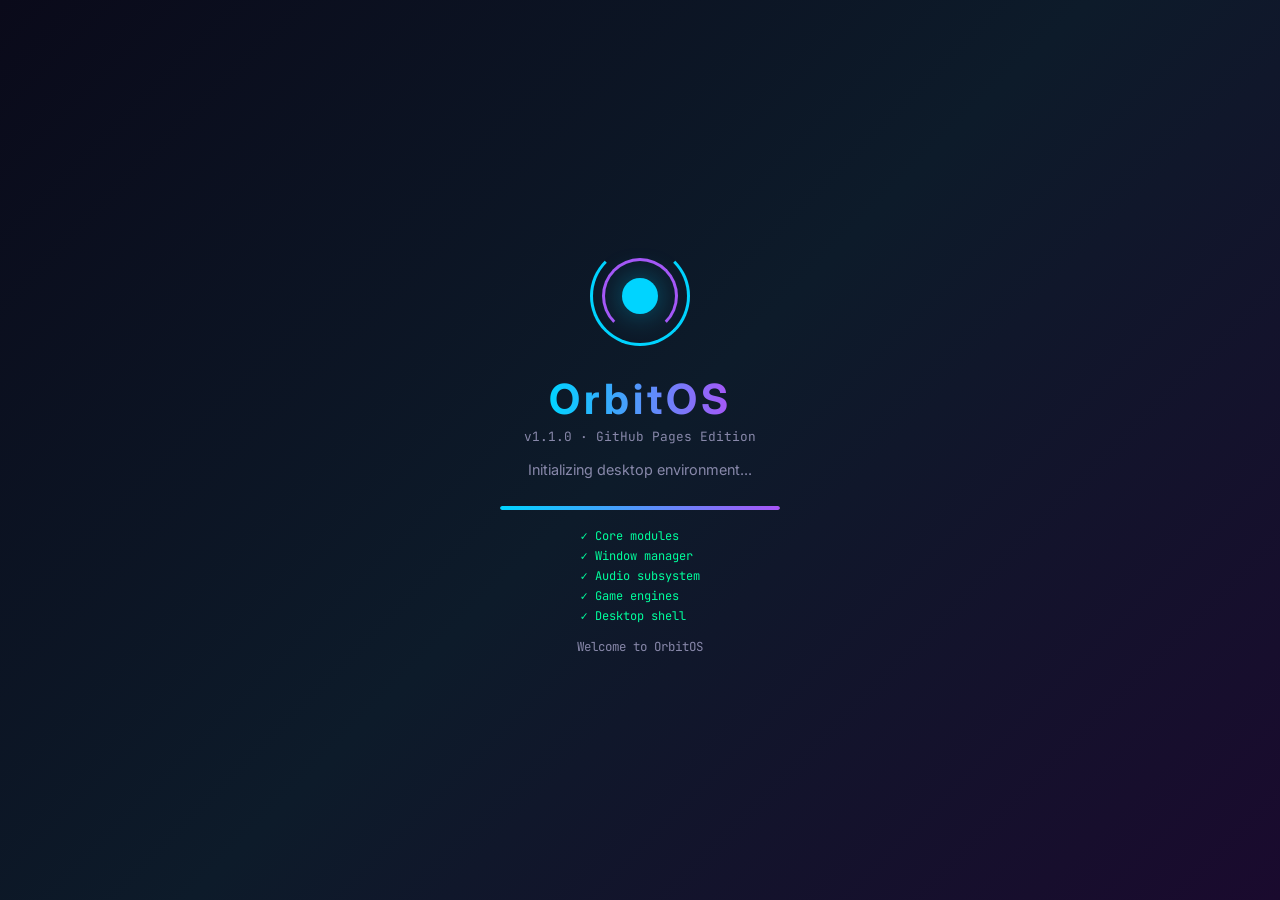
==== index.html @ eb9f2246 "Add files via upload" ====
<!DOCTYPE html>
<html lang="en">
<head>
  <meta charset="UTF-8">
  <meta name="viewport" content="width=device-width, initial-scale=1.0, viewport-fit=cover">
  <title>OrbitOS — Web Desktop</title>
  <link rel="stylesheet" href="styles.css">
  <link rel="icon" href="data:image/svg+xml,<svg xmlns='http://www.w3.org/2000/svg' viewBox='0 0 100 100'><circle cx='50' cy='50' r='45' fill='%2300d4ff'/><circle cx='50' cy='50' r='25' fill='%230a0a1a'/><circle cx='50' cy='50' r='10' fill='%2300d4ff'/></svg>">
  <link href="https://fonts.googleapis.com/css2?family=Inter:wght@300;400;500;600;700&family=JetBrains+Mono:wght@400;500&display=swap" rel="stylesheet">
</head>
<body>
  <!-- Boot Screen -->
  <div id="boot-screen">
    <div class="boot-logo">
      <div class="orbit-ring"></div>
      <div class="orbit-ring orbit-ring-2"></div>
      <div class="orbit-core"></div>
    </div>
    <h1 class="boot-title">OrbitOS</h1>
    <p class="boot-version">v1.1.0 · GitHub Pages Edition</p>
    <p class="boot-subtitle">Initializing desktop environment...</p>
    <div class="boot-progress">
      <div class="boot-bar" id="boot-bar"></div>
    </div>
    <ul class="boot-checklist" id="boot-checklist">
      <li data-step="0">Core modules</li>
      <li data-step="1">Window manager</li>
      <li data-step="2">Audio subsystem</li>
      <li data-step="3">Game engines</li>
      <li data-step="4">Desktop shell</li>
    </ul>
    <p class="boot-status" id="boot-status">Loading core modules...</p>
  </div>

  <!-- Shutdown Screen -->
  <div id="shutdown-screen" class="hidden">
    <div class="shutdown-inner">
      <div class="boot-logo">
        <div class="orbit-ring"></div>
        <div class="orbit-core"></div>
      </div>
      <h1>OrbitOS has shut down</h1>
      <p>It is now safe to close this tab.</p>
      <button id="reboot-btn" type="button">Reboot</button>
    </div>
  </div>

  <!-- Desktop -->
  <div id="desktop" class="hidden">
    <div id="wallpaper"></div>
    <div id="desktop-clock" title="Desktop clock">
      <div id="dc-time">--:--</div>
      <div id="dc-date"></div>
    </div>

    <div id="desktop-icons">
      <div class="desktop-icon" data-app="browser" title="Proxy Browser">
        <div class="icon-badge">🌐</div>
        <span>Browser</span>
      </div>
      <div class="desktop-icon" data-app="music" title="Music Player">
        <div class="icon-badge">🎵</div>
        <span>Music</span>
      </div>
      <div class="desktop-icon" data-app="games" title="Games Arcade">
        <div class="icon-badge">🎮</div>
        <span>Games</span>
      </div>
      <div class="desktop-icon" data-app="terminal" title="Terminal">
        <div class="icon-badge">💻</div>
        <span>Terminal</span>
      </div>
      <div class="desktop-icon" data-app="notepad" title="Notepad">
        <div class="icon-badge">📝</div>
        <span>Notepad</span>
      </div>
      <div class="desktop-icon" data-app="calculator" title="Calculator">
        <div class="icon-badge">🧮</div>
        <span>Calculator</span>
      </div>
      <div class="desktop-icon" data-app="paint" title="Paint">
        <div class="icon-badge">🎨</div>
        <span>Paint</span>
      </div>
      <div class="desktop-icon" data-app="files" title="File Explorer">
        <div class="icon-badge">📁</div>
        <span>Files</span>
      </div>
      <div class="desktop-icon" data-app="settings" title="Settings">
        <div class="icon-badge">⚙️</div>
        <span>Settings</span>
      </div>
      <div class="desktop-icon" data-app="stickies" title="Sticky Notes">
        <div class="icon-badge">📌</div>
        <span>Stickies</span>
      </div>
      <div class="desktop-icon" data-app="taskmgr" title="Task Manager">
        <div class="icon-badge">📊</div>
        <span>Tasks</span>
      </div>
      <div class="desktop-icon" data-app="weather" title="Weather">
        <div class="icon-badge">🌤️</div>
        <span>Weather</span>
      </div>
      <div class="desktop-icon" data-app="about" title="About OrbitOS">
        <div class="icon-badge">ℹ️</div>
        <span>About</span>
      </div>
    </div>

    <div id="windows-container"></div>

    <!-- First-run tips -->
    <div id="tips-overlay" class="hidden">
      <div class="tips-card">
        <h2>Welcome to OrbitOS</h2>
        <ul>
          <li><strong>Double-click</strong> desktop icons to open apps</li>
          <li><strong>Right-click</strong> the desktop to change wallpaper</li>
          <li>Start menu is the <strong>◉</strong> button on the taskbar</li>
          <li><strong>Ctrl+K</strong> command palette · <strong>Ctrl+R</strong> Run · <strong>F11</strong> fullscreen</li>
          <li><strong>Ctrl+L</strong> lock · themes in Settings · session restores last apps</li>
        </ul>
        <button id="tips-dismiss" type="button">Got it</button>
      </div>
    </div>

    <!-- Alt-Tab switcher -->
    <div id="alt-tab" class="hidden">
      <div id="alt-tab-list"></div>
    </div>

    <!-- Calendar popup -->
    <div id="calendar-popup" class="hidden">
      <div class="cal-header">
        <button type="button" id="cal-prev">‹</button>
        <span id="cal-title"></span>
        <button type="button" id="cal-next">›</button>
      </div>
      <div class="cal-weekdays">
        <span>Su</span><span>Mo</span><span>Tu</span><span>We</span><span>Th</span><span>Fr</span><span>Sa</span>
      </div>
      <div class="cal-grid" id="cal-grid"></div>
    </div>

    <!-- Start Menu -->
    <div id="start-menu" class="hidden">
      <div class="start-header">
        <div class="user-avatar">🚀</div>
        <div class="user-info">
          <strong>Orbit User</strong>
          <span>GitHub Pages Edition</span>
        </div>
      </div>
      <div class="start-search-wrap">
        <input type="search" id="start-search" placeholder="Search apps..." autocomplete="off">
      </div>
      <div class="start-apps" id="start-apps">
        <div class="start-app" data-app="browser" data-name="browser proxy"><span>🌐</span> Proxy Browser</div>
        <div class="start-app" data-app="music" data-name="music player audio"><span>🎵</span> Music Player</div>
        <div class="start-app" data-app="games" data-name="games arcade snake"><span>🎮</span> Games Arcade</div>
        <div class="start-app" data-app="terminal" data-name="terminal shell"><span>💻</span> Terminal</div>
        <div class="start-app" data-app="notepad" data-name="notepad text"><span>📝</span> Notepad</div>
        <div class="start-app" data-app="calculator" data-name="calculator math"><span>🧮</span> Calculator</div>
        <div class="start-app" data-app="paint" data-name="paint draw"><span>🎨</span> Paint</div>
        <div class="start-app" data-app="files" data-name="files explorer"><span>📁</span> File Explorer</div>
        <div class="start-app" data-app="stickies" data-name="sticky notes"><span>📌</span> Sticky Notes</div>
        <div class="start-app" data-app="taskmgr" data-name="task manager processes"><span>📊</span> Task Manager</div>
        <div class="start-app" data-app="weather" data-name="weather"><span>🌤️</span> Weather</div>
        <div class="start-app" data-app="settings" data-name="settings"><span>⚙️</span> Settings</div>
        <div class="start-app" data-app="about" data-name="about"><span>ℹ️</span> About OrbitOS</div>
      </div>
      <div class="start-footer">
        <button id="run-btn" type="button" title="Run (Ctrl+R)">▷ Run</button>
        <button id="power-btn" type="button" title="Shut down">⏻ Shut Down</button>
      </div>
    </div>

    <!-- Taskbar -->
    <div id="taskbar">
      <button id="start-btn" type="button" title="Start">
        <span class="start-logo">◉</span>
      </button>
      <div id="taskbar-apps"></div>
      <div id="taskbar-right">
        <div id="system-tray">
          <span id="lock-icon" title="Lock (Ctrl+L)" role="button" tabindex="0">🔒</span>
          <span id="fs-icon" title="Fullscreen" role="button" tabindex="0">⛶</span>
          <span id="notif-icon" title="Notifications" role="button" tabindex="0">🔔</span>
          <span id="volume-icon" title="Mute / Unmute" role="button" tabindex="0">🔊</span>
          <span id="wifi-icon" title="Connected">📶</span>
        </div>
        <div id="clock" title="Calendar"></div>
      </div>
    </div>

    <!-- Context Menu -->
    <div id="context-menu" class="hidden">
      <div class="ctx-item" data-action="refresh">🔄 Refresh Desktop</div>
      <div class="ctx-item" data-action="wallpaper">🖼️ Change Wallpaper</div>
      <div class="ctx-item" data-action="run">▷ Run...</div>
      <div class="ctx-item" data-action="screensaver">✨ Screensaver</div>
      <div class="ctx-item" data-action="tips">💡 Show Tips</div>
      <div class="ctx-item" data-action="lock">🔒 Lock screen</div>
      <div class="ctx-item" data-action="fullscreen">⛶ Fullscreen</div>
      <div class="ctx-item" data-action="about">ℹ️ About OrbitOS</div>
    </div>


    <!-- Run dialog -->
    <div id="run-dialog" class="hidden">
      <div class="run-card">
        <h3>Run</h3>
        <p>Type an app name (browser, games, terminal, stickies…)</p>
        <input type="text" id="run-input" placeholder="Open..." autocomplete="off">
        <div class="run-actions">
          <button type="button" id="run-ok">OK</button>
          <button type="button" id="run-cancel">Cancel</button>
        </div>
      </div>
    </div>

    <!-- Notification center -->
    <div id="notif-panel" class="hidden">
      <div class="notif-header">
        <strong>Notifications</strong>
        <button type="button" id="notif-clear">Clear</button>
      </div>
      <div id="notif-list"></div>
    </div>

    <!-- Screensaver -->
    <div id="screensaver" class="hidden">
      <canvas id="ss-canvas"></canvas>
      <p class="ss-hint">Move mouse or press any key</p>
    </div>

    <!-- Command palette -->
    <div id="cmd-palette" class="hidden">
      <div class="cmd-card">
        <input type="text" id="cmd-input" placeholder="Type a command or app..." autocomplete="off">
        <div id="cmd-results"></div>
      </div>
    </div>

    <!-- Lock screen -->
    <div id="lock-screen" class="hidden">
      <div class="lock-inner">
        <div class="lock-time" id="lock-time">00:00</div>
        <div class="lock-date" id="lock-date"></div>
        <p>Click or press any key to unlock</p>
        <button type="button" id="lock-unlock">Unlock</button>
      </div>
    </div>

    <div id="toast" class="hidden"></div>
  </div>

  <script src="script.js"></script>
</body>
</html>
---- styles.css ----
/* ===== OrbitOS v1.1 — Polished Desktop ===== */
:root {
  --bg-dark: #0a0a1a;
  --bg-panel: rgba(20, 20, 40, 0.88);
  --bg-window: rgba(16, 16, 32, 0.96);
  --accent: #00d4ff;
  --accent-glow: rgba(0, 212, 255, 0.4);
  --text: #e8e8f0;
  --text-dim: #8888aa;
  --border: rgba(255, 255, 255, 0.1);
  --success: #00ff9d;
  --danger: #ff4466;
  --radius: 12px;
  --shadow: 0 12px 40px rgba(0, 0, 0, 0.55);
  --font: 'Inter', system-ui, sans-serif;
  --mono: 'JetBrains Mono', monospace;
  --taskbar-h: 48px;
}
* { margin: 0; padding: 0; box-sizing: border-box; }
body {
  font-family: var(--font); background: var(--bg-dark); color: var(--text);
  overflow: hidden; height: 100vh; width: 100vw; user-select: none;
  -webkit-tap-highlight-color: transparent;
}
.hidden { display: none !important; }

#boot-screen {
  position: fixed; inset: 0;
  background: linear-gradient(135deg, #0a0a1a 0%, #0d1b2a 50%, #1a0a2e 100%);
  display: flex; flex-direction: column; align-items: center; justify-content: center;
  z-index: 9999; transition: opacity 0.6s ease, visibility 0.6s;
}
#boot-screen.fade-out { opacity: 0; visibility: hidden; }
.boot-logo { position: relative; width: 100px; height: 100px; margin-bottom: 28px; }
.orbit-ring {
  position: absolute; inset: 0; border: 3px solid var(--accent); border-radius: 50%;
  border-top-color: transparent; animation: spin 1.2s linear infinite;
}
.orbit-ring-2 {
  inset: 12px; border-color: #a855f7; border-bottom-color: transparent;
  animation-direction: reverse; animation-duration: 1.8s;
}
.orbit-core {
  position: absolute; top: 50%; left: 50%; transform: translate(-50%, -50%);
  width: 36px; height: 36px; background: var(--accent); border-radius: 50%;
  box-shadow: 0 0 30px var(--accent-glow); animation: pulse 1.5s ease-in-out infinite;
}
@keyframes spin { to { transform: rotate(360deg); } }
@keyframes pulse {
  0%, 100% { transform: translate(-50%, -50%) scale(1); opacity: 1; }
  50% { transform: translate(-50%, -50%) scale(0.85); opacity: 0.7; }
}
.boot-title {
  font-size: 2.6rem; font-weight: 700; letter-spacing: 4px;
  background: linear-gradient(90deg, var(--accent), #a855f7);
  -webkit-background-clip: text; -webkit-text-fill-color: transparent; background-clip: text;
}
.boot-version { color: var(--text-dim); font-size: 0.8rem; margin: 4px 0 16px; font-family: var(--mono); }
.boot-subtitle { color: var(--text-dim); font-size: 0.9rem; margin-bottom: 28px; }
.boot-progress {
  width: 280px; height: 4px; background: rgba(255,255,255,0.1);
  border-radius: 4px; overflow: hidden; margin-bottom: 16px;
}
.boot-bar {
  height: 100%; width: 0%; background: linear-gradient(90deg, var(--accent), #a855f7);
  border-radius: 4px; transition: width 0.25s ease;
}
.boot-checklist {
  list-style: none; font-size: 0.75rem; font-family: var(--mono);
  color: var(--text-dim); margin-bottom: 12px; min-height: 100px;
}
.boot-checklist li { padding: 2px 0; opacity: 0.35; transition: opacity 0.3s, color 0.3s; }
.boot-checklist li.done { opacity: 1; color: var(--success); }
.boot-checklist li.done::before { content: "✓ "; }
.boot-checklist li.active { opacity: 1; color: var(--accent); }
.boot-status { font-size: 0.78rem; color: var(--text-dim); font-family: var(--mono); }

#shutdown-screen {
  position: fixed; inset: 0; background: #050510; z-index: 10000;
  display: flex; align-items: center; justify-content: center;
}
.shutdown-inner { text-align: center; }
.shutdown-inner h1 { font-size: 1.5rem; margin: 20px 0 8px; }
.shutdown-inner p { color: var(--text-dim); margin-bottom: 24px; }
#reboot-btn {
  padding: 10px 24px; border: 1px solid var(--border); border-radius: 8px;
  background: rgba(0,212,255,0.15); color: var(--accent); cursor: pointer; font-size: 0.95rem;
}
#reboot-btn:hover { background: rgba(0,212,255,0.3); }

#desktop { position: fixed; inset: 0; overflow: hidden; }
#wallpaper {
  position: absolute; inset: 0; background-size: cover; background-position: center;
  transition: background 0.8s ease;
  background:
    radial-gradient(ellipse at 20% 50%, rgba(0, 212, 255, 0.15) 0%, transparent 50%),
    radial-gradient(ellipse at 80% 20%, rgba(168, 85, 247, 0.12) 0%, transparent 50%),
    linear-gradient(160deg, #0a0a1a 0%, #0d1525 40%, #1a0a2e 100%);
}
#wallpaper.wp-0 {
  background:
    radial-gradient(ellipse at 20% 50%, rgba(0, 212, 255, 0.18) 0%, transparent 50%),
    radial-gradient(ellipse at 80% 20%, rgba(168, 85, 247, 0.14) 0%, transparent 50%),
    linear-gradient(160deg, #0a0a1a 0%, #0d1525 40%, #1a0a2e 100%);
}
#wallpaper.wp-1 {
  background: linear-gradient(160deg, rgba(10,10,26,0.55), rgba(10,20,40,0.7)),
    url('https://images.unsplash.com/photo-1419242902214-272b3f66ee7a?w=1600&q=80') center/cover;
}
#wallpaper.wp-2 {
  background: linear-gradient(160deg, rgba(15,10,26,0.6), rgba(26,10,46,0.65)),
    url('https://images.unsplash.com/photo-1462331940025-496dfbfc7564?w=1600&q=80') center/cover;
}
#wallpaper.wp-3 {
  background: linear-gradient(160deg, rgba(10,10,26,0.55), rgba(10,26,26,0.65)),
    url('https://images.unsplash.com/photo-1506905925346-21bda4d32df4?w=1600&q=80') center/cover;
}
#wallpaper.wp-4 {
  background: radial-gradient(ellipse at 50% 30%, rgba(255, 100, 50, 0.15), transparent 50%),
    linear-gradient(160deg, #1a0a0a, #0a1520 60%, #0a0a1a);
}

#desktop-icons {
  position: absolute; top: 16px; left: 12px; display: flex; flex-direction: column;
  flex-wrap: wrap; gap: 4px; height: calc(100% - var(--taskbar-h) - 24px);
  max-width: 110px; z-index: 10; align-content: flex-start;
}
.desktop-icon {
  display: flex; flex-direction: column; align-items: center; width: 84px;
  padding: 8px 4px; border-radius: 10px; cursor: pointer;
  transition: background 0.15s, transform 0.15s;
}
.desktop-icon:hover { background: rgba(255, 255, 255, 0.08); }
.desktop-icon:active { transform: scale(0.96); }
.desktop-icon.selected {
  background: rgba(0, 212, 255, 0.15); outline: 1px solid rgba(0, 212, 255, 0.35);
}
.icon-badge {
  width: 48px; height: 48px; border-radius: 14px;
  background: rgba(255,255,255,0.06); border: 1px solid rgba(255,255,255,0.08);
  display: flex; align-items: center; justify-content: center; font-size: 1.55rem;
  margin-bottom: 6px; box-shadow: 0 4px 12px rgba(0,0,0,0.25); backdrop-filter: blur(8px);
}
.desktop-icon span {
  font-size: 0.7rem; text-align: center; text-shadow: 0 1px 3px rgba(0,0,0,0.85); line-height: 1.2;
}

.window {
  position: absolute; min-width: 280px; min-height: 180px; background: var(--bg-window);
  border: 1px solid var(--border); border-radius: var(--radius); box-shadow: var(--shadow);
  display: flex; flex-direction: column; overflow: hidden; z-index: 100;
  backdrop-filter: blur(20px); animation: windowOpen 0.22s ease; transition: box-shadow 0.2s;
}
.window.focused {
  box-shadow: var(--shadow), 0 0 0 1px rgba(0, 212, 255, 0.25);
  border-color: rgba(0, 212, 255, 0.25);
}
@keyframes windowOpen {
  from { opacity: 0; transform: scale(0.94) translateY(8px); }
  to { opacity: 1; transform: scale(1) translateY(0); }
}
.window.maximized {
  top: 0 !important; left: 0 !important; width: 100% !important;
  height: calc(100% - var(--taskbar-h)) !important; border-radius: 0;
}
.window.minimized { display: none !important; }
.window-titlebar {
  display: flex; align-items: center; padding: 8px 12px;
  background: rgba(255, 255, 255, 0.04); border-bottom: 1px solid var(--border);
  cursor: grab; flex-shrink: 0; gap: 8px;
}
.window-titlebar:active { cursor: grabbing; }
.window-icon { font-size: 1rem; }
.window-title {
  flex: 1; font-size: 0.85rem; font-weight: 500;
  white-space: nowrap; overflow: hidden; text-overflow: ellipsis;
}
.window-controls { display: flex; gap: 6px; }
.win-btn {
  width: 28px; height: 28px; border: none; border-radius: 6px; background: transparent;
  color: var(--text-dim); font-size: 0.9rem; cursor: pointer;
  display: flex; align-items: center; justify-content: center;
  transition: background 0.15s, color 0.15s;
}
.win-btn:hover { background: rgba(255,255,255,0.1); color: var(--text); }
.win-btn.close:hover { background: var(--danger); color: white; }
.window-content { flex: 1; overflow: auto; position: relative; }
.window-resize {
  position: absolute; bottom: 0; right: 0; width: 16px; height: 16px; cursor: se-resize; z-index: 10;
}
#snap-preview {
  position: absolute; background: rgba(0, 212, 255, 0.12); border: 2px solid var(--accent);
  border-radius: 8px; pointer-events: none; z-index: 90; display: none;
}

#taskbar {
  position: absolute; bottom: 0; left: 0; right: 0; height: var(--taskbar-h);
  background: rgba(10, 10, 24, 0.92); backdrop-filter: blur(20px);
  border-top: 1px solid var(--border); display: flex; align-items: center;
  padding: 0 8px; gap: 6px; z-index: 5000;
}
#start-btn {
  width: 40px; height: 36px; border: none; border-radius: 8px; background: transparent;
  color: var(--accent); font-size: 1.4rem; cursor: pointer;
  display: flex; align-items: center; justify-content: center; transition: background 0.15s;
}
#start-btn:hover, #start-btn.active { background: rgba(0, 212, 255, 0.15); }
#taskbar-apps { display: flex; gap: 4px; flex: 1; overflow-x: auto; padding: 0 4px; }
.taskbar-item {
  display: flex; align-items: center; gap: 6px; padding: 6px 12px; border-radius: 8px;
  background: transparent; border: none; color: var(--text); font-size: 0.8rem;
  cursor: pointer; white-space: nowrap; transition: background 0.15s; max-width: 160px;
}
.taskbar-item:hover { background: rgba(255,255,255,0.08); }
.taskbar-item.active {
  background: rgba(0, 212, 255, 0.2); box-shadow: inset 0 -2px 0 var(--accent);
}
.taskbar-item span.icon { font-size: 1rem; }
#taskbar-right { display: flex; align-items: center; gap: 10px; padding-right: 8px; }
#system-tray { display: flex; gap: 8px; font-size: 0.95rem; opacity: 0.85; }
#volume-icon { cursor: pointer; padding: 4px; border-radius: 6px; }
#volume-icon:hover { background: rgba(255,255,255,0.08); }
#volume-icon.muted { opacity: 0.45; }
#clock {
  font-family: var(--mono); font-size: 0.78rem; padding: 6px 10px; border-radius: 6px;
  cursor: pointer; transition: background 0.15s; white-space: nowrap;
}
#clock:hover { background: rgba(255,255,255,0.08); }

#start-menu {
  position: absolute; bottom: calc(var(--taskbar-h) + 8px); left: 8px;
  width: min(320px, calc(100vw - 16px)); background: var(--bg-panel);
  backdrop-filter: blur(24px); border: 1px solid var(--border); border-radius: var(--radius);
  box-shadow: var(--shadow); z-index: 6000; animation: menuSlide 0.2s ease; overflow: hidden;
}
@keyframes menuSlide {
  from { opacity: 0; transform: translateY(12px); }
  to { opacity: 1; transform: translateY(0); }
}
.start-header {
  display: flex; align-items: center; gap: 12px; padding: 16px;
  background: rgba(0, 212, 255, 0.08); border-bottom: 1px solid var(--border);
}
.user-avatar {
  width: 44px; height: 44px; background: linear-gradient(135deg, var(--accent), #a855f7);
  border-radius: 12px; display: flex; align-items: center; justify-content: center; font-size: 1.4rem;
}
.user-info strong { display: block; font-size: 0.95rem; }
.user-info span { font-size: 0.75rem; color: var(--text-dim); }
.start-apps { padding: 8px; max-height: 360px; overflow-y: auto; }
.start-app {
  display: flex; align-items: center; gap: 12px; padding: 10px 12px; border-radius: 8px;
  cursor: pointer; font-size: 0.9rem; transition: background 0.15s;
}
.start-app:hover { background: rgba(0, 212, 255, 0.12); }
.start-app span { font-size: 1.2rem; width: 28px; text-align: center; }
.start-footer { padding: 10px; border-top: 1px solid var(--border); }
#power-btn {
  width: 100%; padding: 10px; border: none; border-radius: 8px;
  background: rgba(255, 68, 102, 0.15); color: var(--danger); font-size: 0.9rem;
  cursor: pointer; transition: background 0.15s;
}
#power-btn:hover { background: rgba(255, 68, 102, 0.3); }

#context-menu {
  position: fixed; background: var(--bg-panel); backdrop-filter: blur(16px);
  border: 1px solid var(--border); border-radius: 10px; padding: 6px; z-index: 7000;
  min-width: 180px; box-shadow: var(--shadow);
}
.ctx-item {
  padding: 8px 12px; border-radius: 6px; cursor: pointer; font-size: 0.85rem;
  transition: background 0.15s;
}
.ctx-item:hover { background: rgba(0, 212, 255, 0.15); }

#toast {
  position: fixed; bottom: calc(var(--taskbar-h) + 16px); right: 16px;
  background: var(--bg-panel); border: 1px solid var(--border); border-radius: 10px;
  padding: 12px 18px; font-size: 0.88rem; z-index: 8000; box-shadow: var(--shadow);
  animation: toastIn 0.3s ease; max-width: min(320px, calc(100vw - 32px));
}
@keyframes toastIn {
  from { opacity: 0; transform: translateY(16px); }
  to { opacity: 1; transform: translateY(0); }
}

#tips-overlay {
  position: absolute; inset: 0; background: rgba(0,0,0,0.55); z-index: 7500;
  display: flex; align-items: center; justify-content: center; padding: 20px;
}
.tips-card {
  background: var(--bg-panel); border: 1px solid var(--border); border-radius: 16px;
  padding: 28px; max-width: 420px; width: 100%; box-shadow: var(--shadow); backdrop-filter: blur(20px);
}
.tips-card h2 {
  font-size: 1.3rem; margin-bottom: 16px;
  background: linear-gradient(90deg, var(--accent), #a855f7);
  -webkit-background-clip: text; -webkit-text-fill-color: transparent; background-clip: text;
}
.tips-card ul { list-style: none; margin-bottom: 20px; }
.tips-card li {
  padding: 8px 0; font-size: 0.9rem; color: var(--text-dim);
  border-bottom: 1px solid rgba(255,255,255,0.05); line-height: 1.4;
}
.tips-card li strong { color: var(--text); }
#tips-dismiss {
  width: 100%; padding: 12px; border: none; border-radius: 10px;
  background: var(--accent); color: #0a0a1a; font-weight: 600; cursor: pointer; font-size: 0.95rem;
}
#tips-dismiss:hover { background: #33ddff; }

#calendar-popup {
  position: absolute; bottom: calc(var(--taskbar-h) + 8px); right: 8px; width: 280px;
  background: var(--bg-panel); border: 1px solid var(--border); border-radius: 12px;
  padding: 14px; z-index: 6500; box-shadow: var(--shadow); backdrop-filter: blur(20px);
  animation: menuSlide 0.2s ease;
}
.cal-header {
  display: flex; align-items: center; justify-content: space-between;
  margin-bottom: 10px; font-weight: 600; font-size: 0.9rem;
}
.cal-header button {
  width: 32px; height: 32px; border: none; border-radius: 8px;
  background: rgba(255,255,255,0.06); color: var(--text); cursor: pointer; font-size: 1.1rem;
}
.cal-header button:hover { background: rgba(0,212,255,0.2); }
.cal-weekdays {
  display: grid; grid-template-columns: repeat(7, 1fr); text-align: center;
  font-size: 0.7rem; color: var(--text-dim); margin-bottom: 6px;
}
.cal-grid { display: grid; grid-template-columns: repeat(7, 1fr); gap: 2px; }
.cal-day {
  aspect-ratio: 1; display: flex; align-items: center; justify-content: center;
  font-size: 0.8rem; border-radius: 8px; font-family: var(--mono);
}
.cal-day.other { opacity: 0.3; }
.cal-day.today { background: var(--accent); color: #0a0a1a; font-weight: 700; }

#alt-tab {
  position: absolute; top: 50%; left: 50%; transform: translate(-50%, -50%);
  background: var(--bg-panel); border: 1px solid var(--border); border-radius: 14px;
  padding: 16px; z-index: 9000; box-shadow: var(--shadow); backdrop-filter: blur(24px); min-width: 280px;
}
#alt-tab-list { display: flex; gap: 10px; flex-wrap: wrap; justify-content: center; }
.alt-tab-item {
  width: 100px; padding: 14px 8px; border-radius: 10px; text-align: center;
  border: 2px solid transparent; background: rgba(255,255,255,0.04);
}
.alt-tab-item.active { border-color: var(--accent); background: rgba(0,212,255,0.12); }
.alt-tab-item .ico { font-size: 1.8rem; display: block; margin-bottom: 6px; }
.alt-tab-item .lbl { font-size: 0.72rem; overflow: hidden; text-overflow: ellipsis; white-space: nowrap; }

.browser-toolbar {
  display: flex; gap: 6px; padding: 10px 12px; background: rgba(0,0,0,0.3);
  border-bottom: 1px solid var(--border); align-items: center; flex-wrap: wrap;
}
.browser-toolbar button {
  height: 32px; padding: 0 10px; border: none; border-radius: 6px;
  background: rgba(255,255,255,0.08); color: var(--text); cursor: pointer; font-size: 0.85rem;
}
.browser-toolbar button:hover { background: rgba(255,255,255,0.15); }
.browser-url {
  flex: 1; min-width: 120px; padding: 8px 14px; border: 1px solid var(--border);
  border-radius: 20px; background: rgba(0,0,0,0.4); color: var(--text);
  font-size: 0.85rem; font-family: var(--mono); outline: none;
}
.browser-url:focus { border-color: var(--accent); box-shadow: 0 0 0 2px var(--accent-glow); }
.browser-bookmarks {
  display: flex; gap: 6px; padding: 6px 12px; background: rgba(0,0,0,0.2);
  border-bottom: 1px solid var(--border); overflow-x: auto; flex-shrink: 0;
}
.browser-bookmarks button {
  padding: 4px 10px; border: 1px solid var(--border); border-radius: 6px;
  background: transparent; color: var(--text-dim); font-size: 0.75rem;
  cursor: pointer; white-space: nowrap;
}
.browser-bookmarks button:hover { color: var(--accent); background: rgba(0,212,255,0.1); }
.browser-frame-wrap { flex: 1; position: relative; background: #111; min-height: 0; }
.browser-frame-wrap iframe { width: 100%; height: 100%; border: none; background: white; }
.browser-notice {
  position: absolute; inset: 0; display: flex; flex-direction: column;
  align-items: center; justify-content: center; background: var(--bg-dark);
  padding: 32px; text-align: center; gap: 12px;
}
.browser-notice h3 { color: var(--accent); }
.browser-notice p { color: var(--text-dim); max-width: 400px; line-height: 1.5; font-size: 0.9rem; }

.music-player { display: flex; flex-direction: column; height: 100%; padding: 20px; gap: 14px; }
.music-art {
  width: 140px; height: 140px; margin: 0 auto; border-radius: 16px;
  background: linear-gradient(135deg, var(--accent), #a855f7);
  display: flex; align-items: center; justify-content: center; font-size: 3.5rem;
  box-shadow: 0 8px 30px rgba(0,212,255,0.3);
}
.music-info { text-align: center; }
.music-info h3 { font-size: 1.05rem; margin-bottom: 4px; }
.music-info p { color: var(--text-dim); font-size: 0.85rem; }
.music-progress-wrap {
  display: flex; align-items: center; gap: 10px; font-size: 0.75rem;
  color: var(--text-dim); font-family: var(--mono);
}
.music-progress {
  flex: 1; height: 6px; background: rgba(255,255,255,0.1); border-radius: 3px; cursor: pointer;
}
.music-progress-bar {
  height: 100%; background: linear-gradient(90deg, var(--accent), #a855f7);
  border-radius: 3px; width: 0%;
}
.music-controls { display: flex; justify-content: center; align-items: center; gap: 14px; }
.music-controls button {
  width: 44px; height: 44px; border: none; border-radius: 50%;
  background: rgba(255,255,255,0.08); color: var(--text); font-size: 1.2rem; cursor: pointer;
}
.music-controls button.play-btn {
  width: 56px; height: 56px; background: var(--accent); color: #0a0a1a; font-size: 1.4rem;
}
.music-playlist { flex: 1; overflow-y: auto; border-top: 1px solid var(--border); padding-top: 10px; }
.playlist-item {
  display: flex; align-items: center; gap: 12px; padding: 10px 12px; border-radius: 8px; cursor: pointer;
}
.playlist-item:hover { background: rgba(255,255,255,0.06); }
.playlist-item.active { background: rgba(0, 212, 255, 0.12); color: var(--accent); }
.playlist-item .num { width: 24px; text-align: center; color: var(--text-dim); font-size: 0.8rem; }
.playlist-item .track-name { flex: 1; font-size: 0.9rem; }
.playlist-item .track-dur { font-size: 0.75rem; color: var(--text-dim); font-family: var(--mono); }

.games-grid {
  display: grid; grid-template-columns: repeat(auto-fill, minmax(130px, 1fr)); gap: 14px; padding: 20px;
}
.game-card {
  background: rgba(255,255,255,0.04); border: 1px solid var(--border); border-radius: 12px;
  padding: 18px 14px; text-align: center; cursor: pointer;
  transition: transform 0.2s, background 0.2s, border-color 0.2s;
}
.game-card:hover {
  transform: translateY(-3px); background: rgba(0, 212, 255, 0.08); border-color: var(--accent);
}
.game-card .game-emoji { font-size: 2.3rem; margin-bottom: 8px; }
.game-card h4 { font-size: 0.92rem; margin-bottom: 4px; }
.game-card p { font-size: 0.72rem; color: var(--text-dim); }

.snake-container, .ttt-container, .g2048-container, .memory-container {
  display: flex; flex-direction: column; align-items: center; padding: 14px; gap: 10px; height: 100%;
}
.snake-hud, .g2048-hud {
  display: flex; justify-content: space-between; align-items: center;
  width: 100%; max-width: 400px; font-family: var(--mono); font-size: 0.85rem;
}
#snake-canvas {
  background: #0d0d1a; border: 2px solid var(--border); border-radius: 8px;
  image-rendering: pixelated; max-width: 100%; touch-action: none;
}
.game-btn-row { display: flex; gap: 8px; flex-wrap: wrap; justify-content: center; }
.game-btn-row button {
  padding: 8px 14px; border: 1px solid var(--border); border-radius: 8px;
  background: rgba(0,212,255,0.1); color: var(--accent); cursor: pointer; font-size: 0.82rem;
}
.game-btn-row button:hover { background: rgba(0,212,255,0.25); }
.dpad {
  display: grid; grid-template-columns: repeat(3, 44px); grid-template-rows: repeat(3, 44px); gap: 4px;
}
.dpad button {
  border: 1px solid var(--border); border-radius: 8px; background: rgba(255,255,255,0.06);
  color: var(--text); font-size: 1rem; cursor: pointer;
}
.dpad button:active { background: rgba(0,212,255,0.25); }
.dpad .up { grid-column: 2; grid-row: 1; }
.dpad .left { grid-column: 1; grid-row: 2; }
.dpad .right { grid-column: 3; grid-row: 2; }
.dpad .down { grid-column: 2; grid-row: 3; }

.ttt-board {
  display: grid; grid-template-columns: repeat(3, 72px); grid-template-rows: repeat(3, 72px); gap: 6px;
}
.ttt-cell {
  background: rgba(255,255,255,0.05); border: 1px solid var(--border); border-radius: 10px;
  display: flex; align-items: center; justify-content: center; font-size: 2rem; cursor: pointer;
}
.ttt-cell:hover { background: rgba(0,212,255,0.1); }
.ttt-cell.x { color: var(--accent); }
.ttt-cell.o { color: #a855f7; }
.ttt-status { font-size: 1.05rem; font-weight: 500; }

.g2048-score {
  background: rgba(0,0,0,0.3); padding: 8px 14px; border-radius: 8px;
  font-family: var(--mono); font-size: 0.85rem;
}
#g2048-board {
  display: grid; grid-template-columns: repeat(4, 64px); grid-template-rows: repeat(4, 64px);
  gap: 5px; background: rgba(0,0,0,0.3); padding: 8px; border-radius: 10px;
}
.g2048-cell {
  background: rgba(255,255,255,0.05); border-radius: 6px;
  display: flex; align-items: center; justify-content: center; font-size: 1.25rem; font-weight: 700;
}
.g2048-cell.t2 { background: #1a3a4a; color: #7dd3fc; }
.g2048-cell.t4 { background: #1a4a5a; color: #38bdf8; }
.g2048-cell.t8 { background: #1a5a4a; color: #4ade80; }
.g2048-cell.t16 { background: #3a5a1a; color: #a3e635; }
.g2048-cell.t32 { background: #5a4a1a; color: #fbbf24; }
.g2048-cell.t64 { background: #5a3a1a; color: #fb923c; }
.g2048-cell.t128 { background: #5a2a2a; color: #f87171; }
.g2048-cell.t256 { background: #4a1a5a; color: #c084fc; }
.g2048-cell.t512 { background: #3a1a5a; color: #a78bfa; }
.g2048-cell.t1024 { background: #2a1a5a; color: #818cf8; font-size: 1rem; }
.g2048-cell.t2048 { background: linear-gradient(135deg, var(--accent), #a855f7); color: white; font-size: 1rem; }

.memory-grid { display: grid; grid-template-columns: repeat(4, 64px); gap: 8px; }
.memory-card {
  width: 64px; height: 64px; background: rgba(0,212,255,0.15); border: 1px solid var(--border);
  border-radius: 10px; display: flex; align-items: center; justify-content: center;
  font-size: 1.6rem; cursor: pointer; transition: transform 0.25s, background 0.2s;
}
.memory-card.flipped, .memory-card.matched { background: rgba(255,255,255,0.08); }
.memory-card.matched { opacity: 0.5; pointer-events: none; }

.terminal-body {
  background: #0a0a12; height: 100%; padding: 12px; font-family: var(--mono);
  font-size: 0.82rem; overflow-y: auto; color: #00ff9d;
}
.terminal-output { white-space: pre-wrap; line-height: 1.5; margin-bottom: 8px; }
.terminal-input-line { display: flex; align-items: center; gap: 8px; }
.terminal-prompt { color: var(--accent); flex-shrink: 0; }
.terminal-input {
  flex: 1; background: transparent; border: none; outline: none;
  color: #00ff9d; font-family: var(--mono); font-size: 0.82rem;
}

.notepad-toolbar {
  display: flex; gap: 6px; padding: 8px 12px; background: rgba(0,0,0,0.2);
  border-bottom: 1px solid var(--border); flex-wrap: wrap;
}
.notepad-toolbar button {
  padding: 6px 12px; border: 1px solid var(--border); border-radius: 6px;
  background: transparent; color: var(--text); font-size: 0.8rem; cursor: pointer;
}
.notepad-toolbar button:hover { background: rgba(255,255,255,0.08); }
.notepad-area {
  width: 100%; height: calc(100% - 42px); background: transparent; border: none; outline: none;
  color: var(--text); font-family: var(--mono); font-size: 0.9rem; padding: 16px; resize: none; line-height: 1.6;
}

.calc-body {
  display: flex; flex-direction: column; height: 100%; padding: 16px; gap: 12px;
  max-width: 300px; margin: 0 auto;
}
.calc-display {
  background: rgba(0,0,0,0.4); border-radius: 10px; padding: 16px; text-align: right;
  font-family: var(--mono); font-size: 1.7rem; min-height: 56px; word-break: break-all;
  border: 1px solid var(--border);
}
.calc-buttons { display: grid; grid-template-columns: repeat(4, 1fr); gap: 8px; flex: 1; }
.calc-btn {
  border: none; border-radius: 10px; background: rgba(255,255,255,0.06);
  color: var(--text); font-size: 1.15rem; cursor: pointer; font-family: var(--mono);
}
.calc-btn:hover { background: rgba(255,255,255,0.12); }
.calc-btn.op { background: rgba(0,212,255,0.15); color: var(--accent); }
.calc-btn.eq { background: var(--accent); color: #0a0a1a; grid-column: span 2; }
.calc-btn.clear { background: rgba(255,68,102,0.15); color: var(--danger); }

.paint-toolbar {
  display: flex; gap: 8px; padding: 8px 12px; background: rgba(0,0,0,0.2);
  border-bottom: 1px solid var(--border); align-items: center; flex-wrap: wrap;
}
.paint-toolbar label { font-size: 0.78rem; color: var(--text-dim); display: flex; align-items: center; gap: 4px; }
.paint-toolbar input[type="color"] {
  width: 32px; height: 26px; border: none; border-radius: 4px; cursor: pointer; background: transparent;
}
.paint-toolbar input[type="range"] { width: 70px; }
.paint-toolbar button {
  padding: 6px 10px; border: 1px solid var(--border); border-radius: 6px;
  background: transparent; color: var(--text); font-size: 0.78rem; cursor: pointer;
}
.paint-toolbar button:hover { background: rgba(255,255,255,0.08); }
.paint-toolbar button.active { background: rgba(0,212,255,0.2); color: var(--accent); }
#paint-canvas {
  display: block; background: #1a1a2e; cursor: crosshair; width: 100%;
  height: calc(100% - 48px); touch-action: none;
}

.files-body { display: flex; height: 100%; }
.files-sidebar {
  width: 150px; background: rgba(0,0,0,0.2); border-right: 1px solid var(--border);
  padding: 12px 8px; flex-shrink: 0; overflow-y: auto;
}
.files-sidebar-item {
  padding: 8px 10px; border-radius: 6px; cursor: pointer; font-size: 0.82rem;
  display: flex; align-items: center; gap: 8px; transition: background 0.15s;
}
.files-sidebar-item:hover, .files-sidebar-item.active { background: rgba(0,212,255,0.12); }
.files-main {
  flex: 1; padding: 12px 16px; overflow-y: auto; display: flex; flex-direction: column; min-width: 0;
}
.files-breadcrumb {
  font-size: 0.78rem; color: var(--text-dim); margin-bottom: 10px; font-family: var(--mono); flex-shrink: 0;
}
.files-breadcrumb strong { color: var(--accent); }
.files-grid {
  display: grid; grid-template-columns: repeat(auto-fill, minmax(96px, 1fr)); gap: 10px;
}
.file-item {
  display: flex; flex-direction: column; align-items: center; padding: 12px 6px;
  border-radius: 10px; cursor: pointer; transition: background 0.15s; text-align: center;
}
.file-item:hover { background: rgba(255,255,255,0.06); }
.file-item.selected { background: rgba(0, 212, 255, 0.15); outline: 1px solid rgba(0, 212, 255, 0.35); }
.file-item .file-icon { font-size: 1.9rem; margin-bottom: 6px; }
.file-item .file-name { font-size: 0.72rem; word-break: break-word; }
.file-viewer { display: flex; flex-direction: column; height: 100%; min-height: 0; }
.file-viewer-toolbar {
  display: flex; align-items: center; gap: 8px; padding-bottom: 10px;
  border-bottom: 1px solid var(--border); margin-bottom: 10px; flex-shrink: 0; flex-wrap: wrap;
}
.file-viewer-toolbar button {
  padding: 6px 12px; border: 1px solid var(--border); border-radius: 6px;
  background: rgba(0,212,255,0.1); color: var(--accent); cursor: pointer; font-size: 0.78rem;
}
.file-viewer-toolbar button:hover { background: rgba(0,212,255,0.25); }
.file-viewer-title { font-size: 0.88rem; font-weight: 500; flex: 1; }
.file-viewer-body {
  flex: 1; overflow-y: auto; font-family: var(--mono); font-size: 0.8rem;
  line-height: 1.55; white-space: pre-wrap; word-break: break-word;
}
.file-viewer-body .md-h1 {
  font-family: var(--font); font-size: 1.3rem; color: var(--accent); margin: 0 0 10px; display: block;
}
.file-viewer-body .md-h2 {
  font-family: var(--font); font-size: 1rem; color: var(--accent); margin: 16px 0 8px;
  border-bottom: 1px solid var(--border); padding-bottom: 4px; display: block;
}
.file-viewer-body .md-bold { font-weight: 600; color: #fff; }
.file-viewer-body .md-code {
  background: rgba(0,0,0,0.35); padding: 1px 5px; border-radius: 4px; font-size: 0.76rem;
}
.file-viewer-body .md-block {
  background: rgba(0,0,0,0.35); border: 1px solid var(--border); border-radius: 8px;
  padding: 10px 12px; margin: 8px 0; display: block; white-space: pre-wrap;
}

.settings-body { padding: 20px; max-width: 520px; }
.settings-section { margin-bottom: 22px; }
.settings-section h3 {
  font-size: 0.95rem; margin-bottom: 12px; color: var(--accent);
  border-bottom: 1px solid var(--border); padding-bottom: 8px;
}
.settings-row {
  display: flex; justify-content: space-between; align-items: center;
  padding: 10px 0; font-size: 0.88rem; gap: 12px; flex-wrap: wrap;
}
.wallpaper-presets { display: flex; gap: 8px; flex-wrap: wrap; }
.wp-preset {
  width: 56px; height: 36px; border-radius: 8px; cursor: pointer;
  border: 2px solid transparent; background-size: cover; background-position: center;
}
.wp-preset:hover, .wp-preset.active { border-color: var(--accent); }
.wp-preset.p0 { background: linear-gradient(160deg, #0a0a1a, #0d1525, #1a0a2e); }
.wp-preset.p1 {
  background: linear-gradient(160deg, rgba(10,10,26,0.7), rgba(10,20,40,0.5)),
    url('https://images.unsplash.com/photo-1419242902214-272b3f66ee7a?w=200&q=60') center/cover;
}
.wp-preset.p2 {
  background: linear-gradient(160deg, rgba(15,10,26,0.7), rgba(26,10,46,0.5)),
    url('https://images.unsplash.com/photo-1462331940025-496dfbfc7564?w=200&q=60') center/cover;
}
.wp-preset.p3 {
  background: linear-gradient(160deg, rgba(10,10,26,0.7), rgba(10,26,26,0.5)),
    url('https://images.unsplash.com/photo-1506905925346-21bda4d32df4?w=200&q=60') center/cover;
}
.wp-preset.p4 {
  background: radial-gradient(ellipse at 50% 30%, rgba(255,100,50,0.3), transparent 50%),
    linear-gradient(160deg, #1a0a0a, #0a1520);
}
.settings-row button {
  padding: 6px 12px; border: 1px solid var(--border); border-radius: 6px;
  background: rgba(255,68,102,0.15); color: var(--danger); cursor: pointer; font-size: 0.8rem;
}

.about-body { padding: 24px; text-align: center; }
.about-logo { font-size: 3.2rem; margin-bottom: 10px; }
.about-body h2 {
  font-size: 1.5rem; margin-bottom: 4px;
  background: linear-gradient(90deg, var(--accent), #a855f7);
  -webkit-background-clip: text; -webkit-text-fill-color: transparent; background-clip: text;
}
.about-body .version { color: var(--text-dim); font-size: 0.82rem; margin-bottom: 16px; }
.about-body p { color: var(--text-dim); line-height: 1.55; max-width: 400px; margin: 0 auto 10px; font-size: 0.88rem; }
.about-features { display: flex; flex-wrap: wrap; gap: 6px; justify-content: center; margin-top: 14px; }
.about-features span {
  padding: 5px 10px; background: rgba(0,212,255,0.1); border-radius: 16px; font-size: 0.75rem; color: var(--accent);
}
.changelog {
  text-align: left; margin-top: 18px; padding: 12px; background: rgba(0,0,0,0.25);
  border-radius: 10px; font-size: 0.78rem; color: var(--text-dim); line-height: 1.5;
  max-height: 160px; overflow-y: auto;
}
.changelog h4 { color: var(--accent); margin-bottom: 6px; font-size: 0.82rem; }
.changelog ul { padding-left: 18px; margin-bottom: 10px; }

::-webkit-scrollbar { width: 8px; height: 8px; }
::-webkit-scrollbar-track { background: transparent; }
::-webkit-scrollbar-thumb { background: rgba(255,255,255,0.15); border-radius: 4px; }
::-webkit-scrollbar-thumb:hover { background: rgba(255,255,255,0.25); }

@media (max-width: 700px) {
  #desktop-icons {
    flex-direction: row; flex-wrap: wrap; max-width: 100%; height: auto;
    top: 8px; left: 8px; right: 8px;
  }
  .desktop-icon { width: 72px; }
  .icon-badge { width: 42px; height: 42px; font-size: 1.3rem; }
  .window { min-width: 260px; }
  :root { --taskbar-h: 52px; }
  #taskbar { height: 52px; }
  .taskbar-item .label-text { display: none; }
  #g2048-board { grid-template-columns: repeat(4, 56px); grid-template-rows: repeat(4, 56px); }
  .ttt-board { grid-template-columns: repeat(3, 64px); grid-template-rows: repeat(3, 64px); }
  .memory-grid { grid-template-columns: repeat(4, 56px); }
  .memory-card { width: 56px; height: 56px; }
  .files-sidebar { width: 120px; }
}

/* ===== v1.2 extras ===== */
.start-search-wrap { padding: 10px 12px 4px; }
#start-search {
  width: 100%; padding: 10px 12px; border-radius: 8px;
  border: 1px solid var(--border); background: rgba(0,0,0,0.35);
  color: var(--text); font-size: 0.88rem; outline: none;
}
#start-search:focus { border-color: var(--accent); }
.start-footer { display: flex; gap: 8px; }
.start-footer button { flex: 1; }
#run-btn {
  padding: 10px; border: none; border-radius: 8px;
  background: rgba(0,212,255,0.12); color: var(--accent);
  font-size: 0.9rem; cursor: pointer;
}
#run-btn:hover { background: rgba(0,212,255,0.25); }

#run-dialog {
  position: absolute; inset: 0; z-index: 7600;
  background: rgba(0,0,0,0.45);
  display: flex; align-items: center; justify-content: center;
}
.run-card {
  background: var(--bg-panel); border: 1px solid var(--border);
  border-radius: 14px; padding: 22px; width: min(360px, 92vw);
  box-shadow: var(--shadow); backdrop-filter: blur(20px);
}
.run-card h3 { margin-bottom: 6px; }
.run-card p { font-size: 0.82rem; color: var(--text-dim); margin-bottom: 12px; }
#run-input {
  width: 100%; padding: 10px 12px; border-radius: 8px;
  border: 1px solid var(--border); background: rgba(0,0,0,0.35);
  color: var(--text); font-size: 0.9rem; outline: none; margin-bottom: 12px;
}
#run-input:focus { border-color: var(--accent); }
.run-actions { display: flex; gap: 8px; justify-content: flex-end; }
.run-actions button {
  padding: 8px 16px; border-radius: 8px; border: 1px solid var(--border);
  background: rgba(255,255,255,0.06); color: var(--text); cursor: pointer;
}
#run-ok { background: var(--accent); color: #0a0a1a; border: none; font-weight: 600; }

#notif-icon { cursor: pointer; padding: 4px; border-radius: 6px; }
#notif-icon:hover { background: rgba(255,255,255,0.08); }
#notif-panel {
  position: absolute; bottom: calc(var(--taskbar-h) + 8px); right: 8px;
  width: min(320px, calc(100vw - 16px)); max-height: 360px;
  background: var(--bg-panel); border: 1px solid var(--border);
  border-radius: 12px; z-index: 6500; box-shadow: var(--shadow);
  backdrop-filter: blur(20px); display: flex; flex-direction: column;
  animation: menuSlide 0.2s ease; overflow: hidden;
}
.notif-header {
  display: flex; justify-content: space-between; align-items: center;
  padding: 12px 14px; border-bottom: 1px solid var(--border);
}
#notif-clear {
  border: none; background: transparent; color: var(--accent);
  cursor: pointer; font-size: 0.8rem;
}
#notif-list { overflow-y: auto; flex: 1; padding: 8px; }
.notif-item {
  padding: 10px 12px; border-radius: 8px; margin-bottom: 6px;
  background: rgba(255,255,255,0.04); font-size: 0.82rem;
}
.notif-item time { display: block; font-size: 0.7rem; color: var(--text-dim); margin-top: 4px; }
.notif-empty { padding: 24px; text-align: center; color: var(--text-dim); font-size: 0.85rem; }

#screensaver {
  position: fixed; inset: 0; z-index: 9500; background: #000;
  cursor: none;
}
#ss-canvas { width: 100%; height: 100%; display: block; }
.ss-hint {
  position: absolute; bottom: 24px; left: 0; right: 0; text-align: center;
  color: rgba(255,255,255,0.35); font-size: 0.85rem; pointer-events: none;
}

/* Stickies */
.stickies-body { padding: 12px; display: flex; flex-direction: column; gap: 10px; height: 100%; }
.stickies-toolbar { display: flex; gap: 8px; flex-wrap: wrap; }
.stickies-toolbar button {
  padding: 6px 12px; border: 1px solid var(--border); border-radius: 6px;
  background: rgba(0,212,255,0.1); color: var(--accent); cursor: pointer; font-size: 0.8rem;
}
.stickies-list { flex: 1; overflow-y: auto; display: flex; flex-direction: column; gap: 8px; }
.sticky-note {
  background: #fef08a; color: #1a1a1a; border-radius: 8px; padding: 10px;
  font-size: 0.85rem; position: relative;
}
.sticky-note textarea {
  width: 100%; min-height: 60px; border: none; background: transparent;
  resize: vertical; font-family: var(--font); font-size: 0.85rem; outline: none; color: #1a1a1a;
}
.sticky-note .sticky-del {
  position: absolute; top: 4px; right: 6px; border: none; background: transparent;
  cursor: pointer; font-size: 0.9rem; opacity: 0.6;
}
.sticky-note.pink { background: #fbcfe8; }
.sticky-note.blue { background: #bae6fd; }
.sticky-note.green { background: #bbf7d0; }

/* Task manager */
.taskmgr-body { padding: 12px; height: 100%; display: flex; flex-direction: column; gap: 10px; }
.taskmgr-table { width: 100%; border-collapse: collapse; font-size: 0.82rem; }
.taskmgr-table th {
  text-align: left; padding: 8px; border-bottom: 1px solid var(--border);
  color: var(--text-dim); font-weight: 500;
}
.taskmgr-table td { padding: 8px; border-bottom: 1px solid rgba(255,255,255,0.05); }
.taskmgr-table button {
  padding: 4px 10px; border: 1px solid var(--danger); border-radius: 6px;
  background: rgba(255,68,102,0.15); color: var(--danger); cursor: pointer; font-size: 0.75rem;
}

/* Weather */
.weather-body { padding: 24px; text-align: center; }
.weather-temp { font-size: 3rem; font-weight: 700; margin: 8px 0; }
.weather-desc { color: var(--text-dim); margin-bottom: 16px; }
.weather-row {
  display: flex; justify-content: space-around; margin-top: 16px;
  padding-top: 16px; border-top: 1px solid var(--border);
}
.weather-row div { font-size: 0.8rem; color: var(--text-dim); }
.weather-row strong { display: block; color: var(--text); font-size: 1rem; margin-top: 4px; }

/* Minesweeper */
.mine-body { padding: 14px; display: flex; flex-direction: column; align-items: center; gap: 10px; }
.mine-hud { display: flex; gap: 16px; font-family: var(--mono); font-size: 0.9rem; width: 100%; max-width: 340px; justify-content: space-between; }
.mine-grid {
  display: grid; gap: 2px; background: rgba(0,0,0,0.3); padding: 4px; border-radius: 8px;
}
.mine-cell {
  width: 28px; height: 28px; border: none; border-radius: 4px;
  background: rgba(255,255,255,0.08); color: var(--text);
  font-size: 0.75rem; font-weight: 700; cursor: pointer;
  display: flex; align-items: center; justify-content: center;
}
.mine-cell:hover { background: rgba(0,212,255,0.15); }
.mine-cell.open { background: rgba(0,0,0,0.35); cursor: default; }
.mine-cell.flag { background: rgba(255,204,0,0.2); }
.mine-cell.boom { background: var(--danger); }

/* Pong */
.pong-wrap { display: flex; flex-direction: column; align-items: center; padding: 12px; gap: 8px; }
#pong-canvas {
  background: #0a0a14; border: 2px solid var(--border); border-radius: 8px;
  max-width: 100%; touch-action: none;
}

/* ===== v1.3 ===== */
:root, [data-theme="cyan"] { --accent: #00d4ff; --accent-glow: rgba(0, 212, 255, 0.4); }
[data-theme="purple"] { --accent: #c084fc; --accent-glow: rgba(192, 132, 252, 0.4); }
[data-theme="green"] { --accent: #4ade80; --accent-glow: rgba(74, 222, 128, 0.4); }
[data-theme="orange"] { --accent: #fb923c; --accent-glow: rgba(251, 146, 60, 0.4); }
[data-theme="rose"] { --accent: #fb7185; --accent-glow: rgba(251, 113, 133, 0.4); }

#desktop-clock {
  position: absolute; top: 24px; right: 28px; z-index: 5;
  text-align: right; pointer-events: none;
  text-shadow: 0 2px 12px rgba(0,0,0,0.6);
}
#dc-time {
  font-size: clamp(2.2rem, 5vw, 3.5rem); font-weight: 300;
  letter-spacing: 2px; line-height: 1.1; color: #fff;
}
#dc-date { font-size: 0.95rem; color: rgba(255,255,255,0.75); margin-top: 4px; }

#cmd-palette {
  position: absolute; inset: 0; z-index: 7800;
  background: rgba(0,0,0,0.5);
  display: flex; justify-content: center; padding-top: 12vh;
}
.cmd-card {
  width: min(480px, 92vw); background: var(--bg-panel);
  border: 1px solid var(--border); border-radius: 14px;
  box-shadow: var(--shadow); backdrop-filter: blur(24px); overflow: hidden;
  height: fit-content; max-height: 70vh; display: flex; flex-direction: column;
}
#cmd-input {
  width: 100%; padding: 16px 18px; border: none; border-bottom: 1px solid var(--border);
  background: transparent; color: var(--text); font-size: 1.05rem; outline: none;
}
#cmd-results { overflow-y: auto; max-height: 360px; padding: 6px; }
.cmd-item {
  display: flex; align-items: center; gap: 12px; padding: 10px 12px;
  border-radius: 8px; cursor: pointer; font-size: 0.9rem;
}
.cmd-item:hover, .cmd-item.active { background: rgba(0, 212, 255, 0.15); }
.cmd-item .cmd-ico { font-size: 1.2rem; width: 28px; text-align: center; }
.cmd-item .cmd-meta { margin-left: auto; font-size: 0.72rem; color: var(--text-dim); }

#lock-screen {
  position: fixed; inset: 0; z-index: 9600;
  background: linear-gradient(160deg, #0a0a1a, #1a0a2e 50%, #0d1b2a);
  display: flex; align-items: center; justify-content: center;
}
.lock-inner { text-align: center; }
.lock-time {
  font-size: clamp(3rem, 10vw, 5rem); font-weight: 200; letter-spacing: 4px;
  background: linear-gradient(90deg, var(--accent), #a855f7);
  -webkit-background-clip: text; -webkit-text-fill-color: transparent; background-clip: text;
}
.lock-date { color: var(--text-dim); margin: 8px 0 28px; font-size: 1.1rem; }
#lock-unlock {
  padding: 12px 28px; border: none; border-radius: 10px;
  background: var(--accent); color: #0a0a1a; font-weight: 600; cursor: pointer; font-size: 1rem;
}
#lock-icon, #fs-icon { cursor: pointer; padding: 4px; border-radius: 6px; }
#lock-icon:hover, #fs-icon:hover { background: rgba(255,255,255,0.08); }

.theme-swatches { display: flex; gap: 8px; flex-wrap: wrap; }
.theme-swatch {
  width: 28px; height: 28px; border-radius: 50%; cursor: pointer;
  border: 2px solid transparent;
}
.theme-swatch.active { border-color: #fff; box-shadow: 0 0 0 2px var(--accent); }
.theme-swatch[data-theme="cyan"] { background: #00d4ff; }
.theme-swatch[data-theme="purple"] { background: #c084fc; }
.theme-swatch[data-theme="green"] { background: #4ade80; }
.theme-swatch[data-theme="orange"] { background: #fb923c; }
.theme-swatch[data-theme="rose"] { background: #fb7185; }

#wallpaper-url {
  flex: 1; min-width: 140px; padding: 6px 10px; border-radius: 6px;
  border: 1px solid var(--border); background: rgba(0,0,0,0.3);
  color: var(--text); font-size: 0.8rem;
}

/* Connect Four */
.c4-body { display: flex; flex-direction: column; align-items: center; padding: 14px; gap: 10px; }
.c4-board {
  display: grid; grid-template-columns: repeat(7, 40px); gap: 4px;
  background: #1e3a5f; padding: 10px; border-radius: 12px;
}
.c4-cell {
  width: 40px; height: 40px; border-radius: 50%; border: none;
  background: #0a1628; cursor: pointer;
}
.c4-cell.p1 { background: #ef4444; }
.c4-cell.p2 { background: #eab308; }
.c4-status { font-weight: 500; }

@media (max-width: 700px) {
  #desktop-clock { top: auto; bottom: calc(var(--taskbar-h) + 12px); right: 12px; left: 12px; text-align: center; }
  #dc-time { font-size: 1.8rem; }
}
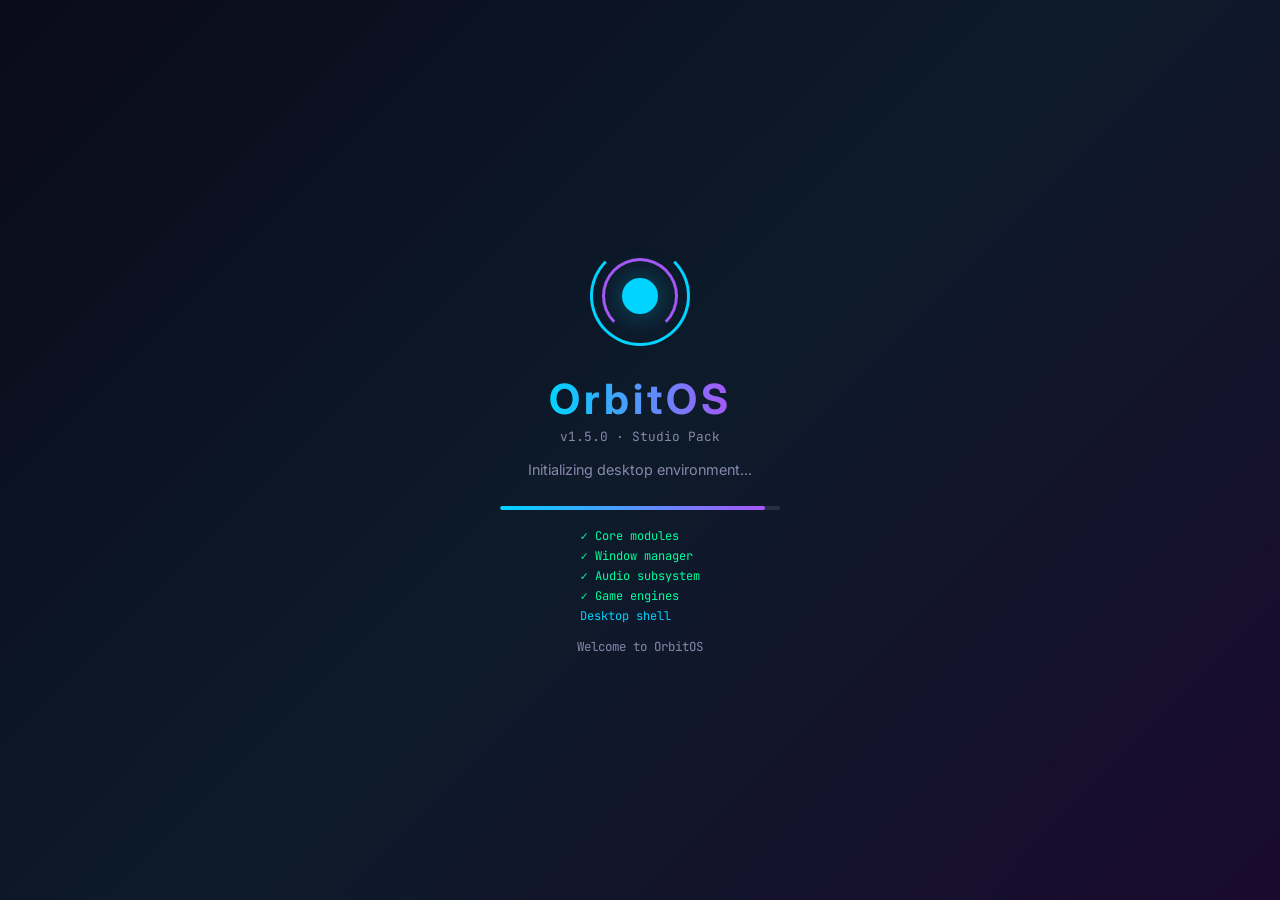
==== commit fe24cd8c: "Add files via upload" ====
--- a/index.html
+++ b/index.html
@@ -2,6 +2,7 @@
 <html lang="en">
 <head>
   <meta charset="UTF-8">
+  <meta name="referrer" content="strict-origin-when-cross-origin">
   <meta name="viewport" content="width=device-width, initial-scale=1.0, viewport-fit=cover">
   <title>OrbitOS — Web Desktop</title>
   <link rel="stylesheet" href="styles.css">
@@ -17,7 +18,7 @@
       <div class="orbit-core"></div>
     </div>
     <h1 class="boot-title">OrbitOS</h1>
-    <p class="boot-version">v1.1.0 · GitHub Pages Edition</p>
+    <p class="boot-version">v1.5.0 · Studio Pack</p>
     <p class="boot-subtitle">Initializing desktop environment...</p>
     <div class="boot-progress">
       <div class="boot-bar" id="boot-bar"></div>
@@ -98,6 +99,18 @@
         <div class="icon-badge">📊</div>
         <span>Tasks</span>
       </div>
+      <div class="desktop-icon" data-app="video" title="Video Player">
+        <div class="icon-badge">📽️</div>
+        <span>Video</span>
+      </div>
+      <div class="desktop-icon" data-app="todo" title="Kanban Board">
+        <div class="icon-badge">📋</div>
+        <span>To-Do</span>
+      </div>
+      <div class="desktop-icon" data-app="markdown" title="Markdown">
+        <div class="icon-badge">📄</div>
+        <span>Markdown</span>
+      </div>
       <div class="desktop-icon" data-app="weather" title="Weather">
         <div class="icon-badge">🌤️</div>
         <span>Weather</span>
@@ -108,6 +121,7 @@
       </div>
     </div>
 
+    <div id="float-stickies"></div>
     <div id="windows-container"></div>
 
     <!-- First-run tips -->
@@ -118,8 +132,8 @@
           <li><strong>Double-click</strong> desktop icons to open apps</li>
           <li><strong>Right-click</strong> the desktop to change wallpaper</li>
           <li>Start menu is the <strong>◉</strong> button on the taskbar</li>
-          <li><strong>Ctrl+K</strong> command palette · <strong>Ctrl+R</strong> Run · <strong>F11</strong> fullscreen</li>
-          <li><strong>Ctrl+L</strong> lock · themes in Settings · session restores last apps</li>
+          <li><strong>Ctrl+K</strong> palette · <strong>Ctrl+Shift+V</strong> clipboard · icons stay fixed</li>
+          <li>Tank Battle · generative music · To-Do · Solitaire · Video · Markdown</li>
         </ul>
         <button id="tips-dismiss" type="button">Got it</button>
       </div>
@@ -158,7 +172,7 @@
       <div class="start-apps" id="start-apps">
         <div class="start-app" data-app="browser" data-name="browser proxy"><span>🌐</span> Proxy Browser</div>
         <div class="start-app" data-app="music" data-name="music player audio"><span>🎵</span> Music Player</div>
-        <div class="start-app" data-app="games" data-name="games arcade snake"><span>🎮</span> Games Arcade</div>
+        <div class="start-app" data-app="games" data-name="games arcade snake tanks tank battle"><span>🎮</span> Games Arcade</div>
         <div class="start-app" data-app="terminal" data-name="terminal shell"><span>💻</span> Terminal</div>
         <div class="start-app" data-app="notepad" data-name="notepad text"><span>📝</span> Notepad</div>
         <div class="start-app" data-app="calculator" data-name="calculator math"><span>🧮</span> Calculator</div>
@@ -166,6 +180,9 @@
         <div class="start-app" data-app="files" data-name="files explorer"><span>📁</span> File Explorer</div>
         <div class="start-app" data-app="stickies" data-name="sticky notes"><span>📌</span> Sticky Notes</div>
         <div class="start-app" data-app="taskmgr" data-name="task manager processes"><span>📊</span> Task Manager</div>
+<div class="start-app" data-app="video" data-name="video player local"><span>📽️</span> Video Player</div>
+        <div class="start-app" data-app="todo" data-name="todo kanban board tasks"><span>📋</span> To-Do Board</div>
+        <div class="start-app" data-app="markdown" data-name="markdown editor preview"><span>📄</span> Markdown</div>
         <div class="start-app" data-app="weather" data-name="weather"><span>🌤️</span> Weather</div>
         <div class="start-app" data-app="settings" data-name="settings"><span>⚙️</span> Settings</div>
         <div class="start-app" data-app="about" data-name="about"><span>ℹ️</span> About OrbitOS</div>
@@ -184,6 +201,7 @@
       <div id="taskbar-apps"></div>
       <div id="taskbar-right">
         <div id="system-tray">
+          <span id="clip-icon" title="Clipboard history" role="button" tabindex="0">📋</span>
           <span id="lock-icon" title="Lock (Ctrl+L)" role="button" tabindex="0">🔒</span>
           <span id="fs-icon" title="Fullscreen" role="button" tabindex="0">⛶</span>
           <span id="notif-icon" title="Notifications" role="button" tabindex="0">🔔</span>
@@ -253,6 +271,11 @@
       </div>
     </div>
 
+    <div id="clip-panel" class="hidden">
+      <div class="clip-header"><strong>Clipboard</strong><button type="button" id="clip-clear">Clear</button></div>
+      <div id="clip-list"></div>
+    </div>
+
     <div id="toast" class="hidden"></div>
   </div>
 
--- a/styles.css
+++ b/styles.css
@@ -967,3 +967,226 @@
   #desktop-clock { top: auto; bottom: calc(var(--taskbar-h) + 12px); right: 12px; left: 12px; text-align: center; }
   #dc-time { font-size: 1.8rem; }
 }
+
+/* ===== v1.4 strong adds ===== */
+.movies-layout { display: flex; height: 100%; min-height: 0; }
+.movies-sidebar {
+  width: 200px; flex-shrink: 0; overflow-y: auto; padding: 10px;
+  border-right: 1px solid var(--border); background: rgba(0,0,0,0.2);
+}
+.movies-item {
+  padding: 10px; border-radius: 8px; cursor: pointer; margin-bottom: 6px;
+  font-size: 0.82rem; border: 1px solid transparent;
+}
+.movies-item:hover, .movies-item.active {
+  background: rgba(0,212,255,0.12); border-color: var(--border);
+}
+.movies-item strong { display: block; margin-bottom: 2px; }
+.movies-item span { color: var(--text-dim); font-size: 0.72rem; }
+.movies-main { flex: 1; display: flex; flex-direction: column; min-width: 0; }
+.movies-player {
+  flex: 1; background: #000; position: relative; min-height: 200px;
+}
+.movies-player iframe { width: 100%; height: 100%; border: none; position: absolute; inset: 0; }
+.movies-player .movies-placeholder {
+  position: absolute; inset: 0; display: flex; align-items: center; justify-content: center;
+  color: var(--text-dim); flex-direction: column; gap: 8px; padding: 20px; text-align: center;
+}
+.movies-meta { padding: 12px 14px; border-top: 1px solid var(--border); font-size: 0.85rem; }
+.movies-meta h3 { margin-bottom: 4px; }
+.movies-meta p { color: var(--text-dim); font-size: 0.78rem; }
+
+.video-body { padding: 16px; display: flex; flex-direction: column; gap: 12px; height: 100%; }
+.video-body video {
+  width: 100%; flex: 1; min-height: 200px; background: #000; border-radius: 8px;
+}
+.video-toolbar { display: flex; gap: 8px; flex-wrap: wrap; align-items: center; }
+.video-toolbar input[type="file"] { font-size: 0.8rem; color: var(--text-dim); }
+.video-toolbar button {
+  padding: 6px 12px; border-radius: 6px; border: 1px solid var(--border);
+  background: rgba(0,212,255,0.12); color: var(--accent); cursor: pointer; font-size: 0.8rem;
+}
+
+.md-body { display: flex; height: 100%; min-height: 0; }
+.md-pane { flex: 1; display: flex; flex-direction: column; min-width: 0; }
+.md-pane + .md-pane { border-left: 1px solid var(--border); }
+.md-pane label {
+  padding: 6px 10px; font-size: 0.72rem; color: var(--text-dim);
+  border-bottom: 1px solid var(--border); text-transform: uppercase; letter-spacing: 0.5px;
+}
+.md-pane textarea {
+  flex: 1; border: none; background: transparent; color: var(--text);
+  padding: 12px; font-family: var(--mono); font-size: 0.85rem; resize: none; outline: none;
+}
+.md-preview {
+  flex: 1; overflow-y: auto; padding: 12px; font-size: 0.88rem; line-height: 1.5;
+}
+.md-preview h1, .md-preview h2, .md-preview h3 { margin: 0.6em 0 0.3em; }
+.md-preview code {
+  background: rgba(0,0,0,0.3); padding: 1px 5px; border-radius: 4px; font-family: var(--mono); font-size: 0.85em;
+}
+.md-preview pre {
+  background: rgba(0,0,0,0.35); padding: 10px; border-radius: 8px; overflow-x: auto;
+}
+.md-preview a { color: var(--accent); }
+
+.todo-body { display: flex; height: 100%; gap: 10px; padding: 12px; overflow-x: auto; }
+.todo-col {
+  flex: 1; min-width: 160px; background: rgba(0,0,0,0.25); border-radius: 10px;
+  border: 1px solid var(--border); display: flex; flex-direction: column; max-height: 100%;
+}
+.todo-col-header {
+  padding: 10px 12px; font-weight: 600; font-size: 0.85rem;
+  border-bottom: 1px solid var(--border); display: flex; justify-content: space-between;
+}
+.todo-cards { flex: 1; overflow-y: auto; padding: 8px; display: flex; flex-direction: column; gap: 6px; }
+.todo-card {
+  background: rgba(255,255,255,0.06); border: 1px solid var(--border);
+  border-radius: 8px; padding: 10px; font-size: 0.82rem; cursor: grab;
+}
+.todo-card:active { cursor: grabbing; }
+.todo-add {
+  margin: 8px; padding: 6px; border: 1px dashed var(--border); border-radius: 6px;
+  background: transparent; color: var(--text-dim); cursor: pointer; font-size: 0.78rem;
+}
+.todo-add:hover { color: var(--accent); border-color: var(--accent); }
+
+#float-stickies { position: absolute; inset: 0; pointer-events: none; z-index: 40; }
+.float-sticky {
+  position: absolute; width: 180px; min-height: 120px; padding: 12px;
+  background: #fef08a; color: #1a1a1a; border-radius: 4px;
+  box-shadow: 0 8px 24px rgba(0,0,0,0.35); pointer-events: auto;
+  font-size: 0.85rem; cursor: move; resize: both; overflow: auto;
+}
+.float-sticky textarea {
+  width: 100%; height: calc(100% - 20px); border: none; background: transparent;
+  resize: none; outline: none; font-family: var(--font); color: #1a1a1a; font-size: 0.85rem;
+}
+.float-sticky .fs-close {
+  position: absolute; top: 2px; right: 4px; border: none; background: transparent;
+  cursor: pointer; opacity: 0.5; font-size: 0.85rem;
+}
+.float-sticky.pink { background: #fbcfe8; }
+.float-sticky.blue { background: #bae6fd; }
+.float-sticky.green { background: #bbf7d0; }
+
+#clip-icon { cursor: pointer; padding: 4px; border-radius: 6px; }
+#clip-icon:hover { background: rgba(255,255,255,0.08); }
+#clip-panel {
+  position: absolute; bottom: calc(var(--taskbar-h) + 8px); right: 8px;
+  width: min(300px, calc(100vw - 16px)); max-height: 320px;
+  background: var(--bg-panel); border: 1px solid var(--border);
+  border-radius: 12px; z-index: 6500; box-shadow: var(--shadow);
+  backdrop-filter: blur(20px); display: flex; flex-direction: column; overflow: hidden;
+}
+.clip-header {
+  display: flex; justify-content: space-between; align-items: center;
+  padding: 10px 12px; border-bottom: 1px solid var(--border);
+}
+#clip-clear { border: none; background: transparent; color: var(--accent); cursor: pointer; font-size: 0.8rem; }
+#clip-list { overflow-y: auto; padding: 8px; flex: 1; }
+.clip-item {
+  padding: 8px 10px; border-radius: 6px; margin-bottom: 4px; font-size: 0.8rem;
+  background: rgba(255,255,255,0.04); cursor: pointer; word-break: break-word;
+}
+.clip-item:hover { background: rgba(0,212,255,0.12); }
+.clip-empty { padding: 20px; text-align: center; color: var(--text-dim); font-size: 0.85rem; }
+
+.vol-row { display: flex; align-items: center; gap: 10px; }
+.vol-row input[type="range"] { flex: 1; accent-color: var(--accent); }
+
+.sol-body { padding: 12px; overflow: auto; }
+.sol-row { display: flex; gap: 8px; margin-bottom: 12px; flex-wrap: wrap; }
+.sol-pile {
+  width: 72px; height: 100px; border-radius: 6px; border: 1px solid var(--border);
+  background: rgba(0,0,0,0.25); position: relative;
+}
+.sol-card {
+  width: 72px; height: 100px; border-radius: 6px; background: #f8fafc; color: #0f172a;
+  border: 1px solid #cbd5e1; display: flex; flex-direction: column; justify-content: space-between;
+  padding: 4px 6px; font-size: 0.75rem; font-weight: 700; cursor: pointer;
+  box-shadow: 0 2px 6px rgba(0,0,0,0.2); user-select: none;
+}
+.sol-card.red { color: #dc2626; }
+.sol-card.face-down {
+  background: linear-gradient(135deg, #1e3a5f, #0f172a); color: transparent; border-color: #334155;
+}
+.sol-tableau .sol-card { position: absolute; left: 0; }
+
+.reduce-motion * {
+  animation-duration: 0.01ms !important;
+  transition-duration: 0.01ms !important;
+}
+
+.desktop-icon.dragging { opacity: 0.7; z-index: 50; }
+
+@media (max-width: 700px) {
+  .movies-layout { flex-direction: column; }
+  .movies-sidebar { width: 100%; max-height: 120px; border-right: none; border-bottom: 1px solid var(--border); display: flex; overflow-x: auto; }
+  .movies-item { min-width: 120px; }
+  .md-body { flex-direction: column; }
+}
+
+/* Locked desktop icons */
+#desktop-icons .desktop-icon {
+  cursor: pointer;
+  user-select: none;
+}
+#desktop-icons .desktop-icon.dragging {
+  opacity: 1;
+}
+
+/* ===== v1.5 Tank Battle + mobile + music ===== */
+.tank-body { display: flex; flex-direction: column; align-items: center; padding: 10px; gap: 8px; height: 100%; }
+.tank-hud { display: flex; justify-content: space-between; width: 100%; max-width: 640px; font-family: var(--mono); font-size: 0.9rem; padding: 0 4px; }
+#tank-canvas { background: #0c1220; border: 2px solid var(--border); border-radius: 8px; max-width: 100%; touch-action: none; }
+.tank-help { font-size: 0.75rem; color: var(--text-dim); text-align: center; }
+.tank-touch { display: none; width: 100%; justify-content: space-between; gap: 12px; margin-top: 4px; }
+.tt-pad { display: flex; flex-direction: column; align-items: center; gap: 4px; }
+.tt-pad div { display: flex; gap: 4px; }
+.tt-pad button {
+  width: 48px; height: 48px; border-radius: 10px; border: 1px solid var(--border);
+  background: rgba(0,212,255,0.12); color: var(--text); font-size: 1.1rem; cursor: pointer;
+}
+.tt-pad button:active { background: rgba(0,212,255,0.35); }
+.music-player .music-controls button { min-width: 36px; }
+.playlist-item { display: flex; gap: 8px; padding: 8px 10px; border-radius: 8px; cursor: pointer; font-size: 0.82rem; }
+.playlist-item:hover, .playlist-item.active { background: rgba(0,212,255,0.12); }
+.playlist-item .num { color: var(--text-dim); width: 18px; }
+.playlist-item .track-dur { margin-left: auto; color: var(--text-dim); font-size: 0.75rem; }
+.play-btn { width: 48px !important; height: 48px !important; border-radius: 50% !important; font-size: 1.2rem !important; background: var(--accent) !important; color: #0a0a1a !important; border: none !important; }
+
+@media (max-width: 700px) {
+  .tank-touch { display: flex; }
+  .tank-help { display: none; }
+  #tank-canvas { width: 100%; height: auto; }
+  #desktop-icons { max-width: 96px; top: 8px; left: 4px; }
+  .desktop-icon { width: 72px; padding: 6px 2px; }
+  .icon-badge { width: 42px; height: 42px; font-size: 1.3rem; }
+  .desktop-icon span { font-size: 0.65rem; }
+  #start-menu { width: calc(100vw - 12px); left: 6px; max-height: 70vh; }
+  .start-apps { max-height: 40vh; }
+  .window { min-width: 260px; border-radius: 10px; }
+  #taskbar { height: 56px; padding-bottom: env(safe-area-inset-bottom, 0); }
+  :root { --taskbar-h: 56px; }
+  .taskbar-item { padding: 8px 10px; }
+  .games-grid { grid-template-columns: repeat(2, 1fr) !important; gap: 8px; padding: 10px; }
+  .game-card { padding: 12px 8px; }
+  .music-player { padding: 12px; }
+  #desktop-clock { bottom: calc(var(--taskbar-h) + 8px); }
+}
+@media (max-width: 480px) {
+  .games-grid { grid-template-columns: 1fr 1fr; }
+  #dc-time { font-size: 1.5rem; }
+}
+.games-grid {
+  display: grid; grid-template-columns: repeat(3, 1fr); gap: 10px; padding: 14px;
+}
+.game-card {
+  background: rgba(255,255,255,0.04); border: 1px solid var(--border); border-radius: 12px;
+  padding: 14px 10px; text-align: center; cursor: pointer; transition: background 0.15s, transform 0.15s;
+}
+.game-card:hover { background: rgba(0,212,255,0.12); transform: translateY(-2px); }
+.game-emoji { font-size: 1.8rem; margin-bottom: 6px; }
+.game-card h4 { font-size: 0.88rem; margin-bottom: 2px; }
+.game-card p { font-size: 0.7rem; color: var(--text-dim); }
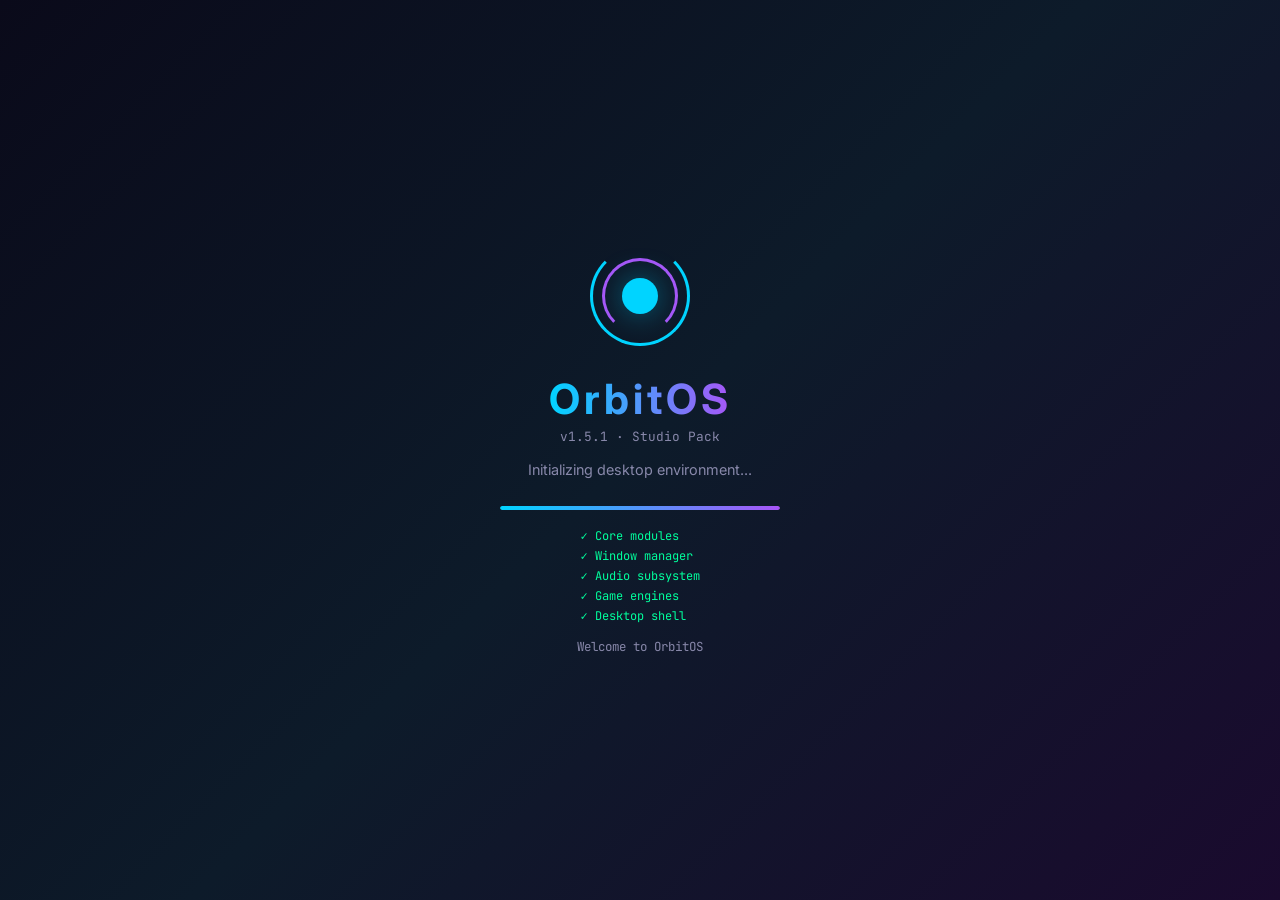
==== commit 9ce12122: "Add files via upload" ====
--- a/index.html
+++ b/index.html
@@ -18,7 +18,7 @@
       <div class="orbit-core"></div>
     </div>
     <h1 class="boot-title">OrbitOS</h1>
-    <p class="boot-version">v1.5.0 · Studio Pack</p>
+    <p class="boot-version">v1.5.1 · Studio Pack</p>
     <p class="boot-subtitle">Initializing desktop environment...</p>
     <div class="boot-progress">
       <div class="boot-bar" id="boot-bar"></div>
@@ -115,6 +115,18 @@
         <div class="icon-badge">🌤️</div>
         <span>Weather</span>
       </div>
+      <div class="desktop-icon" data-app="assistant" title="Orbit Assistant">
+        <div class="icon-badge">🤖</div>
+        <span>Assistant</span>
+      </div>
+      <div class="desktop-icon" data-app="clockapp" title="Clock">
+        <div class="icon-badge">🕐</div>
+        <span>Clock</span>
+      </div>
+      <div class="desktop-icon" data-app="gallery" title="Gallery">
+        <div class="icon-badge">🖼️</div>
+        <span>Gallery</span>
+      </div>
       <div class="desktop-icon" data-app="about" title="About OrbitOS">
         <div class="icon-badge">ℹ️</div>
         <span>About</span>
@@ -133,7 +145,7 @@
           <li><strong>Right-click</strong> the desktop to change wallpaper</li>
           <li>Start menu is the <strong>◉</strong> button on the taskbar</li>
           <li><strong>Ctrl+K</strong> palette · <strong>Ctrl+Shift+V</strong> clipboard · icons stay fixed</li>
-          <li>Tank Battle · generative music · To-Do · Solitaire · Video · Markdown</li>
+          <li>Nightshift · Assistant · generative music · Clock · Gallery</li>
         </ul>
         <button id="tips-dismiss" type="button">Got it</button>
       </div>
@@ -185,6 +197,9 @@
         <div class="start-app" data-app="markdown" data-name="markdown editor preview"><span>📄</span> Markdown</div>
         <div class="start-app" data-app="weather" data-name="weather"><span>🌤️</span> Weather</div>
         <div class="start-app" data-app="settings" data-name="settings"><span>⚙️</span> Settings</div>
+        <div class="start-app" data-app="assistant" data-name="assistant help ai chatbot"><span>🤖</span> Orbit Assistant</div>
+        <div class="start-app" data-app="clockapp" data-name="clock time alarm"><span>🕐</span> Clock</div>
+        <div class="start-app" data-app="gallery" data-name="gallery photos images"><span>🖼️</span> Gallery</div>
         <div class="start-app" data-app="about" data-name="about"><span>ℹ️</span> About OrbitOS</div>
       </div>
       <div class="start-footer">
--- a/styles.css
+++ b/styles.css
@@ -1190,3 +1190,64 @@
 .game-emoji { font-size: 1.8rem; margin-bottom: 6px; }
 .game-card h4 { font-size: 0.88rem; margin-bottom: 2px; }
 .game-card p { font-size: 0.7rem; color: var(--text-dim); }
+
+/* ===== v1.5.1 Nightshift + Assistant + apps ===== */
+.ns-body { display: flex; flex-direction: column; height: 100%; background: #0a0a12; }
+.ns-top { display: flex; justify-content: space-between; padding: 8px 12px; font-family: var(--mono); font-size: 0.85rem; background: #12121c; border-bottom: 1px solid var(--border); }
+.ns-main { flex: 1; position: relative; display: flex; justify-content: center; align-items: center; min-height: 0; }
+#ns-canvas { max-width: 100%; height: auto; background: #000; }
+.ns-cams { position: absolute; inset: 8px; background: rgba(0,0,0,0.92); border: 1px solid #00d4ff44; border-radius: 8px; display: flex; flex-direction: column; padding: 8px; gap: 8px; }
+.ns-cam-grid { display: flex; flex-wrap: wrap; gap: 4px; }
+.ns-cam-grid button { padding: 4px 8px; font-size: 0.72rem; border-radius: 4px; border: 1px solid var(--border); background: rgba(0,212,255,0.1); color: var(--accent); cursor: pointer; }
+.ns-controls { display: flex; gap: 6px; padding: 8px; justify-content: center; flex-wrap: wrap; background: #12121c; }
+.ns-controls button { padding: 8px 12px; border-radius: 8px; border: 1px solid var(--border); background: rgba(255,255,255,0.06); color: var(--text); cursor: pointer; font-size: 0.8rem; }
+.ns-controls button:hover { background: rgba(0,212,255,0.15); }
+.ns-menu { position: absolute; inset: 0; background: rgba(5,5,12,0.95); display: flex; flex-direction: column; align-items: center; justify-content: center; text-align: center; padding: 20px; z-index: 5; }
+.ns-menu h2 { font-size: 1.6rem; margin-bottom: 6px; background: linear-gradient(90deg,var(--accent),#a855f7); -webkit-background-clip: text; -webkit-text-fill-color: transparent; background-clip: text; }
+.ns-lore { max-width: 420px; color: var(--text-dim); font-size: 0.85rem; line-height: 1.45; margin: 12px 0 16px; }
+.ns-nights { display: flex; gap: 6px; flex-wrap: wrap; justify-content: center; margin-top: 12px; }
+.ns-nights button, #ns-start { padding: 10px 16px; border-radius: 8px; border: none; background: var(--accent); color: #0a0a1a; font-weight: 600; cursor: pointer; }
+.ns-jump { position: absolute; inset: 0; z-index: 10; display: flex; align-items: center; justify-content: center; animation: nsPulse 0.15s infinite alternate; }
+.ns-jump-inner { font-size: 2.4rem; font-weight: 800; color: #fff; text-shadow: 0 0 20px #000; }
+@keyframes nsPulse { from { filter: brightness(1); } to { filter: brightness(1.3); } }
+
+.assist-body { display: flex; flex-direction: column; height: 100%; }
+.assist-header { display: flex; gap: 10px; align-items: center; padding: 12px 14px; border-bottom: 1px solid var(--border); background: rgba(0,212,255,0.06); }
+.assist-header span { font-size: 1.6rem; }
+.assist-header small { color: var(--text-dim); }
+.assist-chat { flex: 1; overflow-y: auto; padding: 12px; display: flex; flex-direction: column; gap: 8px; }
+.assist-msg { max-width: 90%; padding: 10px 12px; border-radius: 12px; font-size: 0.85rem; line-height: 1.4; }
+.assist-msg.bot { background: rgba(0,212,255,0.12); align-self: flex-start; }
+.assist-msg.user { background: rgba(255,255,255,0.08); align-self: flex-end; }
+.assist-hints { display: flex; flex-wrap: wrap; gap: 6px; padding: 0 12px 8px; }
+.assist-chip { padding: 6px 10px; border-radius: 16px; border: 1px solid var(--border); background: transparent; color: var(--text-dim); font-size: 0.75rem; cursor: pointer; }
+.assist-chip:hover { color: var(--accent); border-color: var(--accent); }
+.assist-input-row { display: flex; gap: 8px; padding: 10px 12px; border-top: 1px solid var(--border); }
+.assist-input-row input { flex: 1; padding: 10px; border-radius: 8px; border: 1px solid var(--border); background: rgba(0,0,0,0.35); color: var(--text); outline: none; }
+.assist-input-row button { padding: 10px 14px; border: none; border-radius: 8px; background: var(--accent); color: #0a0a1a; font-weight: 600; cursor: pointer; }
+
+.clockapp-body { padding: 24px; text-align: center; }
+.clockapp-time { font-size: 2.8rem; font-weight: 200; letter-spacing: 2px; font-family: var(--mono); }
+.clockapp-date { color: var(--text-dim); margin-bottom: 20px; }
+.clockapp-alarms { text-align: left; }
+.clockapp-alarms h4 { margin-bottom: 8px; font-size: 0.9rem; }
+.clockapp-alarms input { width: 70%; padding: 8px; border-radius: 6px; border: 1px solid var(--border); background: rgba(0,0,0,0.3); color: var(--text); }
+.clockapp-alarms button { padding: 8px 12px; margin-left: 6px; border-radius: 6px; border: none; background: var(--accent); color: #0a0a1a; cursor: pointer; }
+.clockapp-alarms ul { list-style: none; margin-top: 12px; }
+.clockapp-alarms li { padding: 8px; border-radius: 6px; background: rgba(255,255,255,0.04); margin-bottom: 4px; font-size: 0.85rem; display: flex; justify-content: space-between; }
+.clockapp-alarms .dim { color: var(--text-dim); background: transparent; }
+.capp-del { border: none; background: transparent; color: var(--danger); cursor: pointer; }
+
+.gallery-body { height: 100%; display: flex; flex-direction: column; }
+.gallery-grid { display: grid; grid-template-columns: repeat(3, 1fr); gap: 10px; padding: 12px; overflow-y: auto; flex: 1; }
+.gallery-card { aspect-ratio: 4/3; border-radius: 10px; display: flex; align-items: flex-end; padding: 10px; cursor: pointer; border: 1px solid var(--border); }
+.gallery-card span { background: rgba(0,0,0,0.5); padding: 4px 8px; border-radius: 6px; font-size: 0.8rem; }
+.gallery-view { flex: 1; display: flex; flex-direction: column; padding: 12px; }
+.gallery-full { flex: 1; border-radius: 12px; display: flex; flex-direction: column; align-items: center; justify-content: center; }
+#gal-back { align-self: flex-start; margin-bottom: 8px; padding: 6px 12px; border-radius: 6px; border: 1px solid var(--border); background: transparent; color: var(--accent); cursor: pointer; }
+
+@media (max-width: 700px) {
+  .gallery-grid { grid-template-columns: repeat(2, 1fr); }
+  .ns-controls button { padding: 10px 8px; font-size: 0.75rem; }
+  #ns-canvas { width: 100%; }
+}
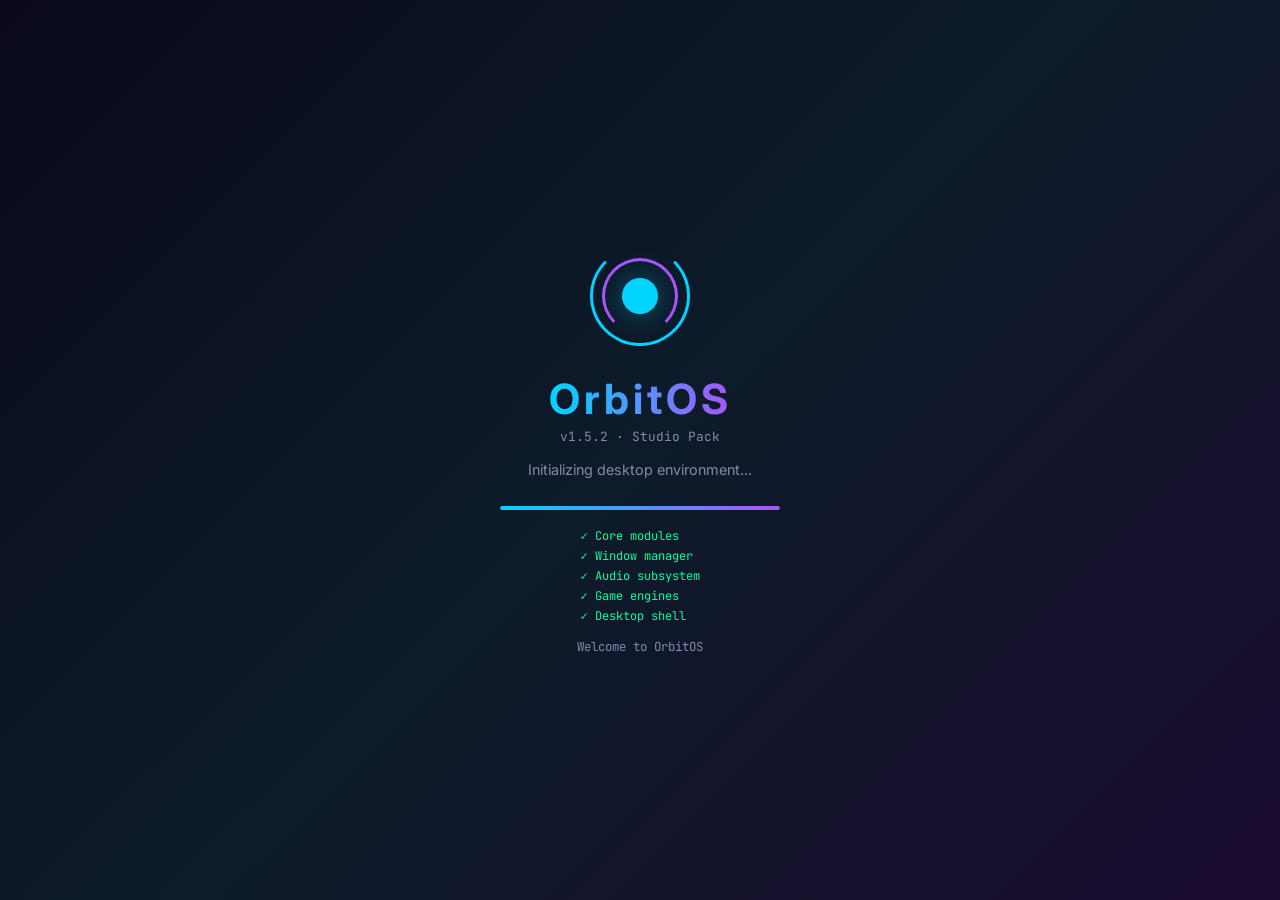
==== commit 648c228b: "Add files via upload" ====
--- a/index.html
+++ b/index.html
@@ -18,7 +18,7 @@
       <div class="orbit-core"></div>
     </div>
     <h1 class="boot-title">OrbitOS</h1>
-    <p class="boot-version">v1.5.1 · Studio Pack</p>
+    <p class="boot-version">v1.5.2 · Studio Pack</p>
     <p class="boot-subtitle">Initializing desktop environment...</p>
     <div class="boot-progress">
       <div class="boot-bar" id="boot-bar"></div>
@@ -144,7 +144,8 @@
           <li><strong>Double-click</strong> desktop icons to open apps</li>
           <li><strong>Right-click</strong> the desktop to change wallpaper</li>
           <li>Start menu is the <strong>◉</strong> button on the taskbar</li>
-          <li><strong>Ctrl+K</strong> palette · <strong>Ctrl+Shift+V</strong> clipboard · icons stay fixed</li>
+          <li><strong>Ctrl+K</strong> palette · <strong>`</strong> (above Tab) cloaks tab as Google</li>
+          <li><strong>Ctrl+Shift+V</strong> clipboard · icons stay fixed</li>
           <li>Nightshift · Assistant · generative music · Clock · Gallery</li>
         </ul>
         <button id="tips-dismiss" type="button">Got it</button>
@@ -236,6 +237,7 @@
       <div class="ctx-item" data-action="tips">💡 Show Tips</div>
       <div class="ctx-item" data-action="lock">🔒 Lock screen</div>
       <div class="ctx-item" data-action="fullscreen">⛶ Fullscreen</div>
+      <div class="ctx-item" data-action="cloak">🕵️ Tab cloak (Google)</div>
       <div class="ctx-item" data-action="about">ℹ️ About OrbitOS</div>
     </div>
 
@@ -294,6 +296,32 @@
     <div id="toast" class="hidden"></div>
   </div>
 
+
+  <!-- Tab cloak: fake Google -->
+  <div id="tab-cloak" class="hidden" aria-hidden="true">
+    <div class="g-wrap">
+      <div class="g-logo" aria-label="Google">
+        <span class="g-b">G</span><span class="g-r">o</span><span class="g-y">o</span><span class="g-b">g</span><span class="g-g">l</span><span class="g-r">e</span>
+      </div>
+      <form class="g-search" action="#" onsubmit="return false;">
+        <div class="g-search-box">
+          <svg class="g-icon" viewBox="0 0 24 24" width="20" height="20"><path fill="#9aa0a6" d="M15.5 14h-.79l-.28-.27A6.471 6.471 0 0 0 16 9.5 6.5 6.5 0 1 0 9.5 16c1.61 0 3.09-.59 4.23-1.57l.27.28v.79l5 4.99L20.49 19l-4.99-5zm-6 0C7.01 14 5 11.99 5 9.5S7.01 5 9.5 5 14 7.01 14 9.5 11.99 14 9.5 14z"/></svg>
+          <input type="text" id="g-q" placeholder="Search Google or type a URL" autocomplete="off" spellcheck="false">
+          <svg class="g-mic" viewBox="0 0 24 24" width="24" height="24"><path fill="#4285f4" d="M12 15c1.66 0 2.99-1.34 2.99-3L15 5c0-1.66-1.34-3-3-3S9 3.34 9 5v7c0 1.66 1.34 3 3 3z"/><path fill="#34a853" d="M11 18.92h2V22h-2z"/><path fill="#fbbc04" d="M7 10v1c0 2.76 2.24 5 5 5s5-2.24 5-5v-1h-2v1c0 1.66-1.34 3-3 3s-3-1.34-3-3v-1H7z"/></svg>
+        </div>
+        <div class="g-btns">
+          <button type="button" class="g-btn">Google Search</button>
+          <button type="button" class="g-btn">I'm Feeling Lucky</button>
+        </div>
+      </form>
+      <p class="g-hint">Press <kbd>`</kbd> again to return</p>
+    </div>
+    <footer class="g-footer">
+      <div class="g-footer-row"><span>About</span><span>Advertising</span><span>Business</span><span>How Search works</span></div>
+      <div class="g-footer-row"><span>Privacy</span><span>Terms</span><span>Settings</span></div>
+    </footer>
+  </div>
+
   <script src="script.js"></script>
 </body>
 </html>
--- a/styles.css
+++ b/styles.css
@@ -1251,3 +1251,54 @@
   .ns-controls button { padding: 10px 8px; font-size: 0.75rem; }
   #ns-canvas { width: 100%; }
 }
+
+/* ===== Tab cloak (fake Google) ===== */
+#tab-cloak {
+  position: fixed; inset: 0; z-index: 20000;
+  background: #202124; color: #e8eaed;
+  font-family: arial, sans-serif;
+  display: flex; flex-direction: column;
+}
+#tab-cloak.hidden { display: none !important; }
+#tab-cloak.light { background: #fff; color: #202124; }
+.g-wrap {
+  flex: 1; display: flex; flex-direction: column;
+  align-items: center; justify-content: center; padding: 20px;
+}
+.g-logo { font-size: clamp(3.5rem, 12vw, 5.5rem); font-weight: 500; letter-spacing: -2px; margin-bottom: 28px; user-select: none; }
+.g-b { color: #4285f4; } .g-r { color: #ea4335; } .g-y { color: #fbbc05; } .g-g { color: #34a853; }
+.g-search { width: min(560px, 92vw); }
+.g-search-box {
+  display: flex; align-items: center; gap: 12px;
+  background: #303134; border: 1px solid #5f6368; border-radius: 24px;
+  padding: 12px 18px; margin-bottom: 18px;
+}
+#tab-cloak.light .g-search-box { background: #fff; border-color: #dfe1e5; box-shadow: 0 1px 6px rgba(32,33,36,0.28); }
+.g-search-box:focus-within { border-color: #8ab4f8; }
+#g-q {
+  flex: 1; border: none; background: transparent; outline: none;
+  font-size: 16px; color: inherit;
+}
+.g-btns { display: flex; gap: 12px; justify-content: center; flex-wrap: wrap; }
+.g-btn {
+  padding: 10px 16px; border-radius: 4px; border: 1px solid #3c4043;
+  background: #303134; color: #e8eaed; font-size: 14px; cursor: pointer;
+}
+#tab-cloak.light .g-btn { background: #f8f9fa; color: #3c4043; border-color: #f8f9fa; }
+.g-btn:hover { border-color: #5f6368; }
+.g-hint { margin-top: 28px; font-size: 12px; color: #9aa0a6; }
+.g-hint kbd {
+  background: #303134; border: 1px solid #5f6368; border-radius: 4px;
+  padding: 2px 6px; font-family: monospace;
+}
+.g-footer {
+  display: flex; flex-wrap: wrap; justify-content: space-between; gap: 8px;
+  padding: 12px 24px; background: #171717; font-size: 13px; color: #9aa0a6;
+}
+#tab-cloak.light .g-footer { background: #f2f2f2; color: #70757a; }
+.g-footer-row { display: flex; gap: 18px; flex-wrap: wrap; }
+.g-footer span { cursor: default; }
+.g-mic { flex-shrink: 0; }
+@media (max-width: 600px) {
+  .g-footer { flex-direction: column; align-items: center; text-align: center; }
+}
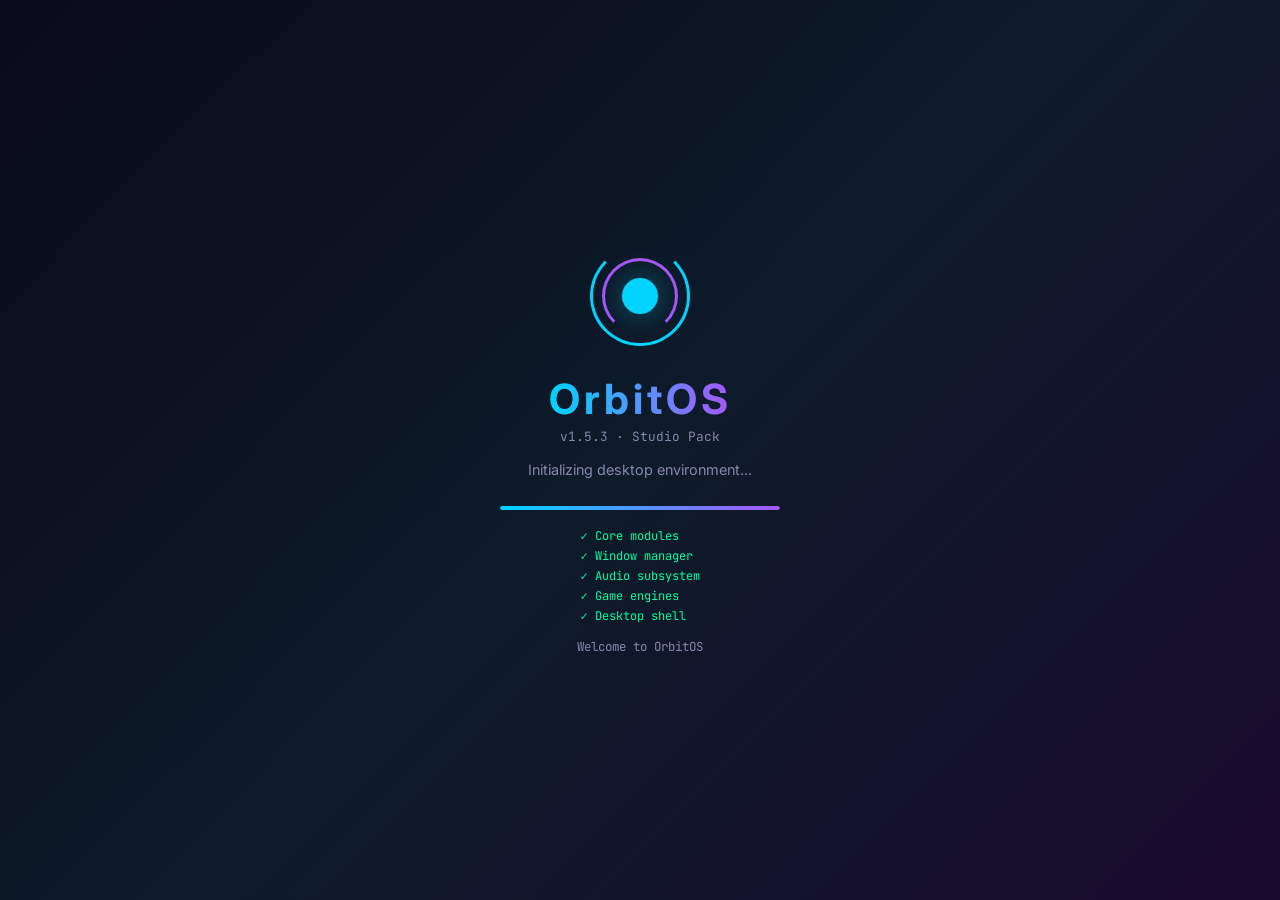
==== commit 2e8c54a5: "Add files via upload" ====
--- a/index.html
+++ b/index.html
@@ -18,7 +18,7 @@
       <div class="orbit-core"></div>
     </div>
     <h1 class="boot-title">OrbitOS</h1>
-    <p class="boot-version">v1.5.2 · Studio Pack</p>
+    <p class="boot-version">v1.5.3 · Studio Pack</p>
     <p class="boot-subtitle">Initializing desktop environment...</p>
     <div class="boot-progress">
       <div class="boot-bar" id="boot-bar"></div>
@@ -54,84 +54,7 @@
       <div id="dc-date"></div>
     </div>
 
-    <div id="desktop-icons">
-      <div class="desktop-icon" data-app="browser" title="Proxy Browser">
-        <div class="icon-badge">🌐</div>
-        <span>Browser</span>
-      </div>
-      <div class="desktop-icon" data-app="music" title="Music Player">
-        <div class="icon-badge">🎵</div>
-        <span>Music</span>
-      </div>
-      <div class="desktop-icon" data-app="games" title="Games Arcade">
-        <div class="icon-badge">🎮</div>
-        <span>Games</span>
-      </div>
-      <div class="desktop-icon" data-app="terminal" title="Terminal">
-        <div class="icon-badge">💻</div>
-        <span>Terminal</span>
-      </div>
-      <div class="desktop-icon" data-app="notepad" title="Notepad">
-        <div class="icon-badge">📝</div>
-        <span>Notepad</span>
-      </div>
-      <div class="desktop-icon" data-app="calculator" title="Calculator">
-        <div class="icon-badge">🧮</div>
-        <span>Calculator</span>
-      </div>
-      <div class="desktop-icon" data-app="paint" title="Paint">
-        <div class="icon-badge">🎨</div>
-        <span>Paint</span>
-      </div>
-      <div class="desktop-icon" data-app="files" title="File Explorer">
-        <div class="icon-badge">📁</div>
-        <span>Files</span>
-      </div>
-      <div class="desktop-icon" data-app="settings" title="Settings">
-        <div class="icon-badge">⚙️</div>
-        <span>Settings</span>
-      </div>
-      <div class="desktop-icon" data-app="stickies" title="Sticky Notes">
-        <div class="icon-badge">📌</div>
-        <span>Stickies</span>
-      </div>
-      <div class="desktop-icon" data-app="taskmgr" title="Task Manager">
-        <div class="icon-badge">📊</div>
-        <span>Tasks</span>
-      </div>
-      <div class="desktop-icon" data-app="video" title="Video Player">
-        <div class="icon-badge">📽️</div>
-        <span>Video</span>
-      </div>
-      <div class="desktop-icon" data-app="todo" title="Kanban Board">
-        <div class="icon-badge">📋</div>
-        <span>To-Do</span>
-      </div>
-      <div class="desktop-icon" data-app="markdown" title="Markdown">
-        <div class="icon-badge">📄</div>
-        <span>Markdown</span>
-      </div>
-      <div class="desktop-icon" data-app="weather" title="Weather">
-        <div class="icon-badge">🌤️</div>
-        <span>Weather</span>
-      </div>
-      <div class="desktop-icon" data-app="assistant" title="Orbit Assistant">
-        <div class="icon-badge">🤖</div>
-        <span>Assistant</span>
-      </div>
-      <div class="desktop-icon" data-app="clockapp" title="Clock">
-        <div class="icon-badge">🕐</div>
-        <span>Clock</span>
-      </div>
-      <div class="desktop-icon" data-app="gallery" title="Gallery">
-        <div class="icon-badge">🖼️</div>
-        <span>Gallery</span>
-      </div>
-      <div class="desktop-icon" data-app="about" title="About OrbitOS">
-        <div class="icon-badge">ℹ️</div>
-        <span>About</span>
-      </div>
-    </div>
+    <div id="desktop-icons" class="hidden" aria-hidden="true"></div>
 
     <div id="float-stickies"></div>
     <div id="windows-container"></div>
@@ -141,11 +64,12 @@
       <div class="tips-card">
         <h2>Welcome to OrbitOS</h2>
         <ul>
-          <li><strong>Double-click</strong> desktop icons to open apps</li>
+          <li>Open apps from the <strong>Start menu</strong> (◉ on the taskbar)</li>
           <li><strong>Right-click</strong> the desktop to change wallpaper</li>
           <li>Start menu is the <strong>◉</strong> button on the taskbar</li>
-          <li><strong>Ctrl+K</strong> palette · <strong>`</strong> (above Tab) cloaks tab as Google</li>
-          <li><strong>Ctrl+Shift+V</strong> clipboard · icons stay fixed</li>
+          <li><strong>Ctrl+K</strong> palette · <strong>Ctrl+Shift+V</strong> clipboard</li>
+          <li>Apps live in the <strong>Start menu</strong> (◉) — desktop is clean</li>
+          <li><strong>Settings → Tab disguise</strong> changes the browser tab title/icon only</li>
           <li>Nightshift · Assistant · generative music · Clock · Gallery</li>
         </ul>
         <button id="tips-dismiss" type="button">Got it</button>
@@ -237,7 +161,6 @@
       <div class="ctx-item" data-action="tips">💡 Show Tips</div>
       <div class="ctx-item" data-action="lock">🔒 Lock screen</div>
       <div class="ctx-item" data-action="fullscreen">⛶ Fullscreen</div>
-      <div class="ctx-item" data-action="cloak">🕵️ Tab cloak (Google)</div>
       <div class="ctx-item" data-action="about">ℹ️ About OrbitOS</div>
     </div>
 
@@ -296,32 +219,6 @@
     <div id="toast" class="hidden"></div>
   </div>
 
-
-  <!-- Tab cloak: fake Google -->
-  <div id="tab-cloak" class="hidden" aria-hidden="true">
-    <div class="g-wrap">
-      <div class="g-logo" aria-label="Google">
-        <span class="g-b">G</span><span class="g-r">o</span><span class="g-y">o</span><span class="g-b">g</span><span class="g-g">l</span><span class="g-r">e</span>
-      </div>
-      <form class="g-search" action="#" onsubmit="return false;">
-        <div class="g-search-box">
-          <svg class="g-icon" viewBox="0 0 24 24" width="20" height="20"><path fill="#9aa0a6" d="M15.5 14h-.79l-.28-.27A6.471 6.471 0 0 0 16 9.5 6.5 6.5 0 1 0 9.5 16c1.61 0 3.09-.59 4.23-1.57l.27.28v.79l5 4.99L20.49 19l-4.99-5zm-6 0C7.01 14 5 11.99 5 9.5S7.01 5 9.5 5 14 7.01 14 9.5 11.99 14 9.5 14z"/></svg>
-          <input type="text" id="g-q" placeholder="Search Google or type a URL" autocomplete="off" spellcheck="false">
-          <svg class="g-mic" viewBox="0 0 24 24" width="24" height="24"><path fill="#4285f4" d="M12 15c1.66 0 2.99-1.34 2.99-3L15 5c0-1.66-1.34-3-3-3S9 3.34 9 5v7c0 1.66 1.34 3 3 3z"/><path fill="#34a853" d="M11 18.92h2V22h-2z"/><path fill="#fbbc04" d="M7 10v1c0 2.76 2.24 5 5 5s5-2.24 5-5v-1h-2v1c0 1.66-1.34 3-3 3s-3-1.34-3-3v-1H7z"/></svg>
-        </div>
-        <div class="g-btns">
-          <button type="button" class="g-btn">Google Search</button>
-          <button type="button" class="g-btn">I'm Feeling Lucky</button>
-        </div>
-      </form>
-      <p class="g-hint">Press <kbd>`</kbd> again to return</p>
-    </div>
-    <footer class="g-footer">
-      <div class="g-footer-row"><span>About</span><span>Advertising</span><span>Business</span><span>How Search works</span></div>
-      <div class="g-footer-row"><span>Privacy</span><span>Terms</span><span>Settings</span></div>
-    </footer>
-  </div>
-
   <script src="script.js"></script>
 </body>
 </html>
--- a/styles.css
+++ b/styles.css
@@ -1302,3 +1302,6 @@
 @media (max-width: 600px) {
   .g-footer { flex-direction: column; align-items: center; text-align: center; }
 }
+
+/* Clean desktop — apps via Start menu only */
+#desktop-icons { display: none !important; }
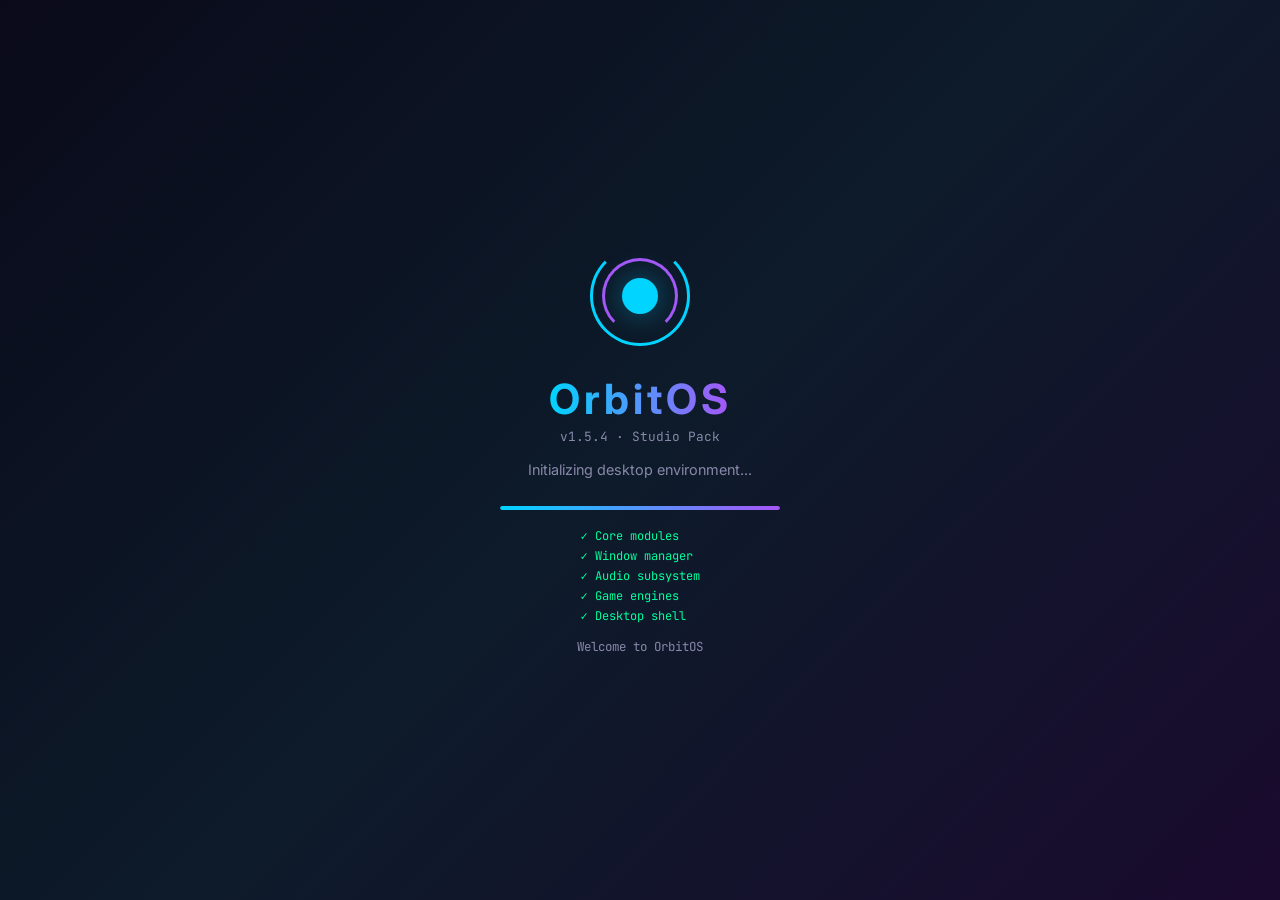
==== commit 44642b52: "Add files via upload" ====
--- a/index.html
+++ b/index.html
@@ -18,7 +18,7 @@
       <div class="orbit-core"></div>
     </div>
     <h1 class="boot-title">OrbitOS</h1>
-    <p class="boot-version">v1.5.3 · Studio Pack</p>
+    <p class="boot-version">v1.5.4 · Studio Pack</p>
     <p class="boot-subtitle">Initializing desktop environment...</p>
     <div class="boot-progress">
       <div class="boot-bar" id="boot-bar"></div>
@@ -70,6 +70,7 @@
           <li><strong>Ctrl+K</strong> palette · <strong>Ctrl+Shift+V</strong> clipboard</li>
           <li>Apps live in the <strong>Start menu</strong> (◉) — desktop is clean</li>
           <li><strong>Settings → Tab disguise</strong> changes the browser tab title/icon only</li>
+          <li><strong>`</strong> (above Tab) is the panic key — closes this tab instantly</li>
           <li>Nightshift · Assistant · generative music · Clock · Gallery</li>
         </ul>
         <button id="tips-dismiss" type="button">Got it</button>
--- a/styles.css
+++ b/styles.css
@@ -1305,3 +1305,20 @@
 
 /* Clean desktop — apps via Start menu only */
 #desktop-icons { display: none !important; }
+
+/* Orbit Race */
+.race-body { display: flex; flex-direction: column; align-items: center; padding: 10px; gap: 8px; height: 100%; }
+.race-hud { display: flex; justify-content: space-between; width: 100%; max-width: 480px; font-family: var(--mono); font-size: 0.85rem; }
+#race-canvas { background: #1a7a3a; border-radius: 8px; border: 2px solid var(--border); max-width: 100%; touch-action: none; }
+.race-help { font-size: 0.75rem; color: var(--text-dim); }
+.race-msg { font-size: 0.82rem; color: var(--accent); min-height: 1.2em; }
+.race-touch { display: none; gap: 8px; margin-top: 4px; }
+.race-touch button {
+  width: 52px; height: 52px; border-radius: 12px; border: 1px solid var(--border);
+  background: rgba(0,212,255,0.12); color: var(--text); font-size: 1.2rem; cursor: pointer;
+}
+.race-touch button:active { background: rgba(0,212,255,0.35); }
+@media (max-width: 700px) {
+  .race-touch { display: flex; }
+  .race-help { display: none; }
+}
